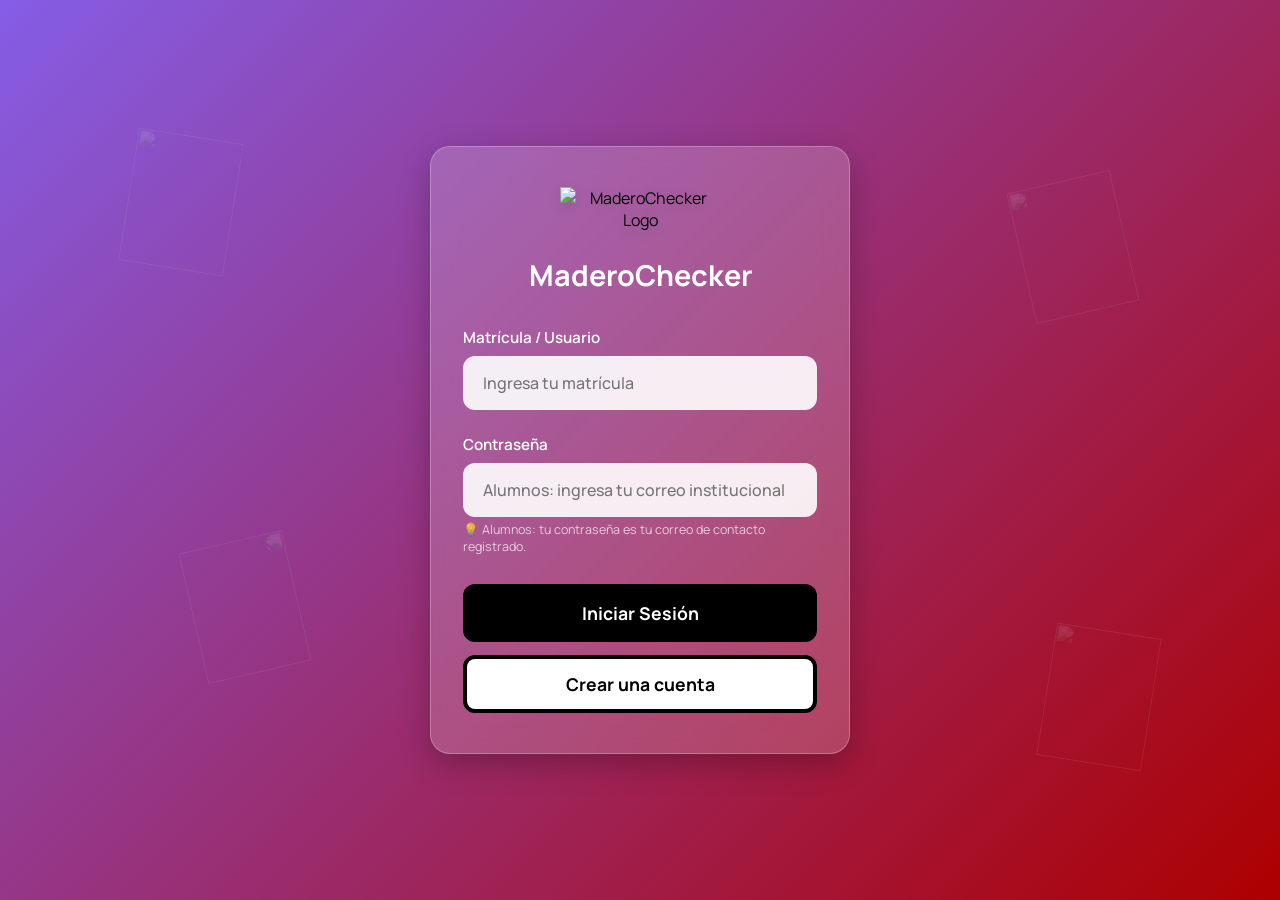
==== admin.html @ 85dc0514 "Add files via upload" ====
<!DOCTYPE html>
<html lang="es">
<head>
  <meta charset="UTF-8">
  <meta name="viewport" content="width=device-width, initial-scale=1.0">
  <title>MaderoChecker – Panel Administrativo</title>
  <link rel="preconnect" href="https://fonts.googleapis.com">
  <link rel="preconnect" href="https://fonts.gstatic.com" crossorigin>
  <link href="https://fonts.googleapis.com/css2?family=Inter:wght@400;500;600;700;800;900&display=swap" rel="stylesheet">
  <style>
    *, *::before, *::after { box-sizing: border-box; margin: 0; padding: 0; }
    :root {
      --purple: #7c3aed;
      --purple-light: #ede9fe;
      --purple-mid: #8b5cf6;
      --red: #dc2626;
      --red-light: #fee2e2;
      --green: #16a34a;
      --green-light: #dcfce7;
      --orange: #d97706;
      --orange-light: #fef3c7;
      --sidebar-bg: #0f0e1a;
      --sidebar-w: 260px;
      --main-bg: #f1f5f9;
      --card-bg: #fff;
      --border: #e5e7eb;
      --text: #111827;
      --muted: #6b7280;
    }
    body { font-family: 'Inter', sans-serif; background: var(--main-bg); color: var(--text); }

    /* ══════════ TOASTS ══════════ */
    #toasts { position: fixed; top: 20px; right: 20px; z-index: 9999; display: flex; flex-direction: column; gap: 8px; pointer-events: none; }
    .toast {
      background: #fff; color: var(--text); padding: 14px 18px 14px 14px;
      border-radius: 12px; box-shadow: 0 10px 30px rgba(0,0,0,0.15);
      font-weight: 600; font-size: 0.88rem; display: flex; align-items: center; gap: 10px;
      min-width: 260px; max-width: 360px; pointer-events: all;
      opacity: 0; transform: translateX(40px);
      animation: tin 0.3s cubic-bezier(.34,1.56,.64,1) forwards;
      border-left: 4px solid var(--purple);
    }
    .toast.err { border-left-color: var(--red); }
    .toast.ok  { border-left-color: var(--green); }
    .toast.out { animation: tout 0.3s ease forwards; }
    @keyframes tin  { to { opacity:1; transform:translateX(0); } }
    @keyframes tout { to { opacity:0; transform:translateX(40px); } }

    /* ══════════ LAYOUT ══════════ */
    .shell { display: flex; min-height: 100vh; }

    /* ══════════ SIDEBAR ══════════ */
    .sidebar {
      width: var(--sidebar-w);
      min-height: 100vh;
      background: var(--sidebar-bg);
      display: flex; flex-direction: column;
      position: fixed; top: 0; left: 0; bottom: 0; z-index: 50;
      border-right: 1px solid rgba(255,255,255,0.06);
      overflow-y: auto;
    }
    .sidebar-logo {
      display: flex; align-items: center; gap: 10px;
      padding: 1.4rem 1.4rem 1.2rem;
      border-bottom: 1px solid rgba(255,255,255,0.07);
    }
    .sidebar-logo img { height: 30px; filter: brightness(0) invert(1); }
    .sidebar-logo span { color: #fff; font-weight: 800; font-size: 1rem; letter-spacing: -0.3px; }

    .sidebar-section {
      padding: 1.2rem 1rem 0.5rem;
    }
    .sidebar-section-label {
      font-size: 0.65rem; font-weight: 800;
      letter-spacing: 1.5px; text-transform: uppercase;
      color: rgba(255,255,255,0.28);
      padding: 0 0.4rem; margin-bottom: 0.5rem;
      display: block;
    }

    /* Premium nav cards */
    .nav-card {
      display: flex; align-items: center; gap: 12px;
      padding: 0.85rem 1rem;
      border-radius: 12px;
      cursor: pointer; color: rgba(255,255,255,0.55);
      font-weight: 600; font-size: 0.88rem;
      border: none; background: none; width: 100%; text-align: left;
      transition: all 0.2s; position: relative; margin-bottom: 4px;
    }
    .nav-card-icon {
      width: 36px; height: 36px; border-radius: 10px;
      display: flex; align-items: center; justify-content: center;
      flex-shrink: 0; font-size: 1.1rem;
      transition: all 0.2s;
    }
    .nav-card-icon.purple { background: rgba(124,58,237,0.2); color: #a78bfa; }
    .nav-card-icon.green  { background: rgba(22,163,74,0.2);  color: #4ade80; }
    .nav-card-icon.orange { background: rgba(217,119,6,0.2);  color: #fbbf24; }
    .nav-card-icon.blue   { background: rgba(37,99,235,0.2);  color: #60a5fa; }
    .nav-card-icon.red    { background: rgba(220,38,38,0.2);  color: #f87171; }

    .nav-card-text { display: flex; flex-direction: column; gap: 1px; flex: 1; }
    .nav-card-title { font-size: 0.88rem; font-weight: 700; }
    .nav-card-sub   { font-size: 0.72rem; color: rgba(255,255,255,0.35); }

    .nav-badge {
      background: rgba(255,255,255,0.15); color: rgba(255,255,255,0.8);
      font-size: 0.7rem; font-weight: 800;
      padding: 2px 7px; border-radius: 20px; min-width: 22px; text-align: center;
    }
    .nav-badge.orange { background: rgba(217,119,6,0.5); color: #fbbf24; }
    .nav-badge.green  { background: rgba(22,163,74,0.4); color: #4ade80; }
    .nav-badge.purple { background: rgba(124,58,237,0.4); color: #a78bfa; }

    .nav-card:hover { background: rgba(255,255,255,0.07); color: #fff; }
    .nav-card:hover .nav-card-icon { filter: brightness(1.2); }
    .nav-card.active { background: rgba(124,58,237,0.18); color: #fff; }
    .nav-card.active::before {
      content: ''; position: absolute; left: 0; top: 25%; bottom: 25%;
      width: 3px; background: var(--purple-mid);
      border-radius: 0 3px 3px 0;
    }
    .nav-card.active .nav-card-icon.purple { background: rgba(124,58,237,0.4); }
    .nav-card.active .nav-card-icon.green  { background: rgba(22,163,74,0.35); }
    .nav-card.active .nav-card-icon.orange { background: rgba(217,119,6,0.35); }

    .sidebar-footer {
      margin-top: auto; padding: 1rem; border-top: 1px solid rgba(255,255,255,0.07);
    }
    .sidebar-admin-info {
      display: flex; align-items: center; gap: 10px; padding: 0.7rem 0.8rem;
      background: rgba(255,255,255,0.05); border-radius: 10px; margin-bottom: 0.7rem;
    }
    .sidebar-admin-avatar {
      width: 34px; height: 34px; border-radius: 50%;
      background: linear-gradient(135deg, var(--purple-mid), var(--red));
      display: flex; align-items: center; justify-content: center;
      font-weight: 800; font-size: 0.9rem; color: #fff; flex-shrink: 0;
    }
    .sidebar-admin-name { font-size: 0.82rem; font-weight: 700; color: #fff; }
    .sidebar-admin-role { font-size: 0.7rem; color: rgba(255,255,255,0.4); }
    .btn-logout-sidebar {
      width: 100%; padding: 9px; background: rgba(220,38,38,0.2);
      border: 1px solid rgba(220,38,38,0.35); color: rgba(255,255,255,0.8);
      border-radius: 8px; cursor: pointer; font-weight: 700; font-size: 0.85rem;
      transition: all 0.2s; font-family: inherit;
    }
    .btn-logout-sidebar:hover { background: rgba(220,38,38,0.45); color: #fff; }

    /* ══════════ MAIN ══════════ */
    .main { margin-left: var(--sidebar-w); flex: 1; display: flex; flex-direction: column; min-height: 100vh; }

    .topbar {
      background: #fff; padding: 1rem 2rem;
      display: flex; align-items: center; justify-content: space-between;
      border-bottom: 1px solid var(--border);
      box-shadow: 0 1px 3px rgba(0,0,0,0.05);
      position: sticky; top: 0; z-index: 10;
    }
    .topbar-title { font-size: 1.2rem; font-weight: 800; color: var(--text); }
    .topbar-sub   { font-size: 0.82rem; color: var(--muted); margin-top: 2px; }
    .topbar-right { display: flex; align-items: center; gap: 8px; }
    .topbar-chip {
      background: var(--purple-light); color: var(--purple);
      font-size: 0.78rem; font-weight: 700; padding: 5px 12px; border-radius: 20px;
    }

    .page-content { padding: 1.5rem 2rem; flex: 1; }

    /* ══════════ STATS ROW ══════════ */
    .stats-row {
      display: grid; grid-template-columns: repeat(3, 1fr);
      gap: 1rem; margin-bottom: 1.5rem;
    }
    .stat-card {
      background: #fff; border-radius: 16px;
      padding: 1.3rem 1.5rem;
      display: flex; align-items: center; gap: 1rem;
      box-shadow: 0 1px 4px rgba(0,0,0,0.06);
      border: 1px solid var(--border);
      transition: box-shadow 0.2s;
    }
    .stat-card:hover { box-shadow: 0 4px 16px rgba(0,0,0,0.10); }
    .stat-icon {
      width: 50px; height: 50px; border-radius: 14px;
      display: flex; align-items: center; justify-content: center;
      font-size: 1.4rem; flex-shrink: 0;
    }
    .stat-icon.purple { background: rgba(124,58,237,0.1); }
    .stat-icon.green  { background: rgba(22,163,74,0.1); }
    .stat-icon.orange { background: rgba(217,119,6,0.1); }
    .stat-num { font-size: 2rem; font-weight: 900; color: var(--text); line-height: 1; }
    .stat-lbl { font-size: 0.75rem; color: var(--muted); font-weight: 600; margin-top: 3px; text-transform: uppercase; letter-spacing: 0.5px; }

    /* ══════════ PANELS ══════════ */
    .panel { display: none; }
    .panel.active { display: block; }

    /* ══════════ CARD ══════════ */
    .card { background: #fff; border-radius: 16px; box-shadow: 0 1px 4px rgba(0,0,0,0.06); border: 1px solid var(--border); overflow: hidden; }
    .card-header {
      padding: 1.1rem 1.5rem; border-bottom: 1px solid #f3f4f6;
      display: flex; align-items: center; justify-content: space-between;
    }
    .card-header h2 { font-size: 1rem; font-weight: 800; color: var(--text); display: flex; align-items: center; gap: 8px; }
    .card-actions { display: flex; gap: 8px; align-items: center; }

    /* ══════════ FILTER BAR ══════════ */
    .filter-bar {
      padding: 0.75rem 1.5rem; background: #fafafa;
      border-bottom: 1px solid #f3f4f6;
      display: flex; gap: 6px; flex-wrap: wrap; align-items: center;
    }
    .filter-btn {
      padding: 5px 13px; border-radius: 20px; border: 1px solid var(--border);
      background: #fff; font-size: 0.8rem; font-weight: 700;
      cursor: pointer; color: var(--muted); transition: all 0.15s; font-family: inherit;
    }
    .filter-btn:hover { border-color: var(--purple-mid); color: var(--purple); }
    .filter-btn.active { background: var(--purple); color: #fff; border-color: var(--purple); }
    .filter-divider { color: #ccc; font-size: 0.75rem; margin: 0 2px; }
    .search-box {
      padding: 6px 12px; border-radius: 8px; border: 1px solid var(--border);
      font-size: 0.85rem; outline: none; min-width: 180px; font-family: inherit;
      transition: border-color 0.2s;
    }
    .search-box:focus { border-color: var(--purple-mid); box-shadow: 0 0 0 3px rgba(124,58,237,0.1); }

    /* ══════════ TABLE ══════════ */
    .table-wrap { overflow-x: auto; }
    table.tbl { width: 100%; border-collapse: collapse; font-size: 0.875rem; }
    table.tbl th {
      padding: 10px 16px; background: #f9fafb; color: var(--muted);
      font-weight: 700; font-size: 0.72rem; text-transform: uppercase;
      letter-spacing: 0.5px; border-bottom: 1px solid var(--border); text-align: left;
    }
    table.tbl td { padding: 12px 16px; border-bottom: 1px solid #f3f4f6; color: var(--text); vertical-align: middle; }
    table.tbl tr:last-child td { border-bottom: none; }
    table.tbl tbody tr:hover { background: #fafbff; }
    .tbl-empty td { text-align: center; padding: 3rem; color: #9ca3af; font-weight: 600; font-size: 0.9rem; }

    /* ══════════ CHIPS ══════════ */
    .chip { display: inline-flex; align-items: center; padding: 3px 10px; border-radius: 20px; font-size: 0.75rem; font-weight: 700; gap: 4px; }
    .chip-purple { background: var(--purple-light); color: var(--purple); }
    .chip-green  { background: var(--green-light);  color: var(--green); }
    .chip-orange { background: var(--orange-light);  color: var(--orange); }
    .chip-red    { background: var(--red-light);    color: var(--red); }
    .chip-gray   { background: #f3f4f6; color: #374151; }
    .chip-blue   { background: #dbeafe; color: #1d4ed8; }

    /* ══════════ BUTTONS ══════════ */
    .btn {
      padding: 6px 13px; border-radius: 8px; font-weight: 700;
      font-size: 0.8rem; border: none; cursor: pointer;
      transition: all 0.18s; display: inline-flex; align-items: center;
      gap: 5px; font-family: inherit; white-space: nowrap;
    }
    .btn-green  { background: var(--green-light); color: var(--green); }
    .btn-green:hover  { background: #16a34a; color: #fff; }
    .btn-purple { background: var(--purple-light); color: var(--purple); }
    .btn-purple:hover { background: var(--purple); color: #fff; }
    .btn-red    { background: var(--red-light); color: var(--red); }
    .btn-red:hover    { background: var(--red); color: #fff; }
    .btn-primary { background: linear-gradient(135deg, var(--purple), #5b21b6); color: #fff; box-shadow: 0 2px 8px rgba(124,58,237,0.3); }
    .btn-primary:hover { opacity: 0.88; transform: translateY(-1px); box-shadow: 0 4px 14px rgba(124,58,237,0.4); }
    .btn-lg { padding: 10px 20px; font-size: 0.9rem; border-radius: 10px; }

    /* ══════════ FORM ══════════ */
    .form-grid { display: grid; grid-template-columns: 1fr 1fr; gap: 1rem; }
    @media(max-width:640px){ .form-grid { grid-template-columns: 1fr; } }
    .fgroup { display: flex; flex-direction: column; gap: 5px; }
    .fgroup label { font-size: 0.82rem; font-weight: 700; color: #374151; }
    .finput, .fselect {
      padding: 9px 12px; border-radius: 8px; border: 1px solid var(--border);
      font-size: 0.9rem; outline: none; background: #fff; color: var(--text);
      transition: all 0.2s; font-family: inherit;
    }
    .finput:focus, .fselect:focus { border-color: var(--purple-mid); box-shadow: 0 0 0 3px rgba(124,58,237,0.1); }

    /* ══════════ DROPZONE ══════════ */
    .dropzone {
      border: 2px dashed #c4b5fd; border-radius: 14px; padding: 2.5rem;
      text-align: center; background: #faf8ff; cursor: pointer; transition: all 0.2s;
    }
    .dropzone:hover, .dropzone.dragover { border-color: var(--purple); background: #f3eeff; }
    .dropzone-icon { font-size: 2.5rem; margin-bottom: 0.6rem; }
    .dropzone p { font-weight: 600; color: #555; margin-bottom: 0.3rem; }
    .dropzone small { color: #999; font-size: 0.82rem; }

    /* ══════════ MODAL ══════════ */
    .modal-bg {
      position: fixed; inset: 0; background: rgba(0,0,0,0.5);
      backdrop-filter: blur(5px); z-index: 200;
      display: none; align-items: center; justify-content: center; padding: 1rem;
    }
    .modal-bg.open { display: flex; }
    .modal {
      background: #fff; border-radius: 20px; width: 100%;
      max-width: 560px; max-height: 90vh; overflow-y: auto;
      box-shadow: 0 25px 60px rgba(0,0,0,0.2);
      animation: modalIn 0.25s cubic-bezier(.34,1.2,.64,1);
    }
    @keyframes modalIn { from { opacity:0; transform: scale(0.95) translateY(10px); } }
    .modal-head {
      padding: 1.3rem 1.6rem; border-bottom: 1px solid var(--border);
      display: flex; justify-content: space-between; align-items: center;
      background: linear-gradient(135deg, #faf8ff, #fff);
    }
    .modal-head h3 { font-size: 1.05rem; font-weight: 800; color: var(--text); }
    .modal-close { background: #f3f4f6; border: none; width: 30px; height: 30px; border-radius: 50%; font-size: 1.1rem; cursor: pointer; color: var(--muted); display: flex; align-items: center; justify-content: center; transition: all 0.15s; }
    .modal-close:hover { background: var(--red-light); color: var(--red); }
    .modal-body { padding: 1.4rem 1.6rem; display: flex; flex-direction: column; gap: 1rem; }
    .modal-foot { padding: 1rem 1.6rem; border-top: 1px solid var(--border); display: flex; justify-content: flex-end; gap: 8px; background: #fafafa; border-radius: 0 0 20px 20px; }

    /* ══════════ SUBJECT SELECTOR ══════════ */
    .grade-tabs { display: flex; gap: 6px; margin-bottom: 10px; }
    .grade-tab {
      flex: 1; padding: 8px 10px; border-radius: 8px; border: 1.5px solid var(--border);
      background: #fff; font-size: 0.8rem; font-weight: 700; cursor: pointer;
      color: var(--muted); transition: all 0.15s; text-align: center; font-family: inherit;
    }
    .grade-tab:hover { border-color: var(--purple-mid); color: var(--purple); }
    .grade-tab.active { background: var(--purple); color: #fff; border-color: var(--purple); }

    .subject-grid { display: grid; grid-template-columns: 1fr 1fr; gap: 6px; max-height: 280px; overflow-y: auto; padding: 2px; }
    .subject-check {
      display: flex; align-items: center; gap: 8px;
      padding: 8px 10px; border-radius: 9px; border: 1.5px solid var(--border);
      cursor: pointer; font-size: 0.82rem; font-weight: 600; color: #444;
      transition: all 0.15s; user-select: none;
    }
    .subject-check:hover { border-color: var(--purple-mid); color: var(--purple); background: #faf8ff; }
    .subject-check input { accent-color: var(--purple); width: 15px; height: 15px; cursor: pointer; }
    .subject-check.checked { background: var(--purple-light); border-color: var(--purple-mid); color: var(--purple); }

    .assigned-tags { display: flex; flex-wrap: wrap; gap: 6px; max-height: 100px; overflow-y: auto; }
    .tag {
      display: inline-flex; align-items: center; gap: 5px;
      background: var(--purple-light); color: var(--purple);
      padding: 4px 10px; border-radius: 20px; font-size: 0.75rem; font-weight: 700;
    }
    .tag button { background: none; border: none; cursor: pointer; color: var(--red); font-weight: 900; line-height: 1; padding: 0; font-size: 0.85rem; }

    /* ══════════ SPINNER ══════════ */
    .spinner-sm { width: 14px; height: 14px; border: 2px solid rgba(255,255,255,0.3); border-top-color: #fff; border-radius: 50%; animation: spin 0.8s linear infinite; display: inline-block; }
    @keyframes spin { to { transform: rotate(360deg); } }

    /* ══════════ CSV PREVIEW ══════════ */
    .preview-table { font-size: 0.82rem; }

    /* ══════════ SECTION DIVIDER ══════════ */
    .section-divider { height: 1px; background: linear-gradient(90deg, var(--purple-light), transparent); margin: 1.5rem 0; }
  </style>
</head>
<body>
<div id="toasts"></div>

<div class="shell">
  <!-- ══════════ SIDEBAR ══════════ -->
  <aside class="sidebar">
    <div class="sidebar-logo">
      <img src="./home_files/ad0ab9a6c6a3c1caac40fecc3ba9fc1f.png" alt="logo">
      <span>MaderoChecker</span>
    </div>

    <div class="sidebar-section">
      <span class="sidebar-section-label">Gestión</span>

      <button class="nav-card active" data-panel="solicitudes">
        <div class="nav-card-icon orange">📋</div>
        <div class="nav-card-text">
          <span class="nav-card-title">Solicitudes</span>
          <span class="nav-card-sub">Aprobar o rechazar</span>
        </div>
        <span class="nav-badge orange" id="nb-sol">0</span>
      </button>

      <button class="nav-card" data-panel="alumnos">
        <div class="nav-card-icon green">🎓</div>
        <div class="nav-card-text">
          <span class="nav-card-title">Alumnos</span>
          <span class="nav-card-sub">Por grado y grupo</span>
        </div>
        <span class="nav-badge green" id="nb-alm">0</span>
      </button>

      <button class="nav-card" data-panel="docentes">
        <div class="nav-card-icon purple">👨‍🏫</div>
        <div class="nav-card-text">
          <span class="nav-card-title">Docentes</span>
          <span class="nav-card-sub">& Tutores</span>
        </div>
        <span class="nav-badge purple" id="nb-doc">0</span>
      </button>
    </div>

    <div class="sidebar-section" style="margin-top: 0.5rem;">
      <span class="sidebar-section-label">Registrar</span>

      <button class="nav-card" data-panel="manual">
        <div class="nav-card-icon blue">✏️</div>
        <div class="nav-card-text">
          <span class="nav-card-title">Registro Manual</span>
          <span class="nav-card-sub">Añadir uno a uno</span>
        </div>
      </button>

      <button class="nav-card" data-panel="csv">
        <div class="nav-card-icon red">📁</div>
        <div class="nav-card-text">
          <span class="nav-card-title">Subir Salón</span>
          <span class="nav-card-sub">Importar CSV</span>
        </div>
      </button>
    </div>

    <div class="sidebar-footer">
      <div class="sidebar-admin-info">
        <div class="sidebar-admin-avatar" id="admin-avatar">A</div>
        <div>
          <div class="sidebar-admin-name" id="admin-name">Admin</div>
          <div class="sidebar-admin-role">Administrador</div>
        </div>
      </div>
      <button class="btn-logout-sidebar" id="btn-logout">🚪 Cerrar Sesión</button>
    </div>
  </aside>

  <!-- ══════════ MAIN ══════════ -->
  <div class="main">
    <div class="topbar">
      <div>
        <div class="topbar-title" id="topbar-title">Solicitudes de Registro</div>
        <div class="topbar-sub" id="topbar-sub">Revisa y aprueba nuevos usuarios</div>
      </div>
      <div class="topbar-right">
        <span class="topbar-chip" id="topbar-chip">📋 Solicitudes</span>
      </div>
    </div>

    <div class="page-content">
      <!-- Stats -->
      <div class="stats-row">
        <div class="stat-card">
          <div class="stat-icon orange">📋</div>
          <div>
            <div class="stat-num" id="s-sol">0</div>
            <div class="stat-lbl">Solicitudes</div>
          </div>
        </div>
        <div class="stat-card">
          <div class="stat-icon green">🎓</div>
          <div>
            <div class="stat-num" id="s-alm">0</div>
            <div class="stat-lbl">Alumnos</div>
          </div>
        </div>
        <div class="stat-card">
          <div class="stat-icon purple">👨‍🏫</div>
          <div>
            <div class="stat-num" id="s-doc">0</div>
            <div class="stat-lbl">Docentes</div>
          </div>
        </div>
      </div>

      <!-- ═══ PANEL: SOLICITUDES ═══ -->
      <div class="panel active" id="panel-solicitudes">
        <div class="card">
          <div class="card-header">
            <h2>📋 Solicitudes Pendientes</h2>
          </div>
          <div class="table-wrap">
            <table class="tbl" id="tbl-sol">
              <thead><tr>
                <th>Matrícula</th><th>Nombre Completo</th><th>Correo</th><th>Fecha</th><th>Acciones</th>
              </tr></thead>
              <tbody><tr class="tbl-empty"><td colspan="5">Cargando…</td></tr></tbody>
            </table>
          </div>
        </div>
      </div>

      <!-- ═══ PANEL: ALUMNOS ═══ -->
      <div class="panel" id="panel-alumnos">
        <div class="card">
          <div class="card-header">
            <h2>🎓 Alumnos</h2>
            <div class="card-actions">
              <button class="btn btn-red" id="btn-bulk-del-alm" style="display:none;">🗑 Dar de baja seleccionados</button>
            </div>
          </div>
          <div class="filter-bar" id="alm-filters">
            <button class="filter-btn active" data-grade="" data-group="">Todos</button>
            <span class="filter-divider">•</span>
            <button class="filter-btn" data-grade="1" data-group="">1ro</button>
            <button class="filter-btn" data-grade="1" data-group="A">1A</button>
            <button class="filter-btn" data-grade="1" data-group="B">1B</button>
            <button class="filter-btn" data-grade="1" data-group="C">1C</button>
            <span class="filter-divider">•</span>
            <button class="filter-btn" data-grade="2" data-group="">2do</button>
            <button class="filter-btn" data-grade="2" data-group="A">2A</button>
            <button class="filter-btn" data-grade="2" data-group="B">2B</button>
            <button class="filter-btn" data-grade="2" data-group="C">2C</button>
            <span class="filter-divider">•</span>
            <button class="filter-btn" data-grade="3" data-group="">3ro</button>
            <button class="filter-btn" data-grade="3" data-group="A">3A</button>
            <button class="filter-btn" data-grade="3" data-group="B">3B</button>
            <button class="filter-btn" data-grade="3" data-group="C">3C</button>
            <input type="text" class="search-box" id="search-alm" placeholder="🔍 Buscar alumno…" style="margin-left:auto;">
          </div>
          <div class="table-wrap">
            <table class="tbl" id="tbl-alm">
              <thead><tr>
                <th style="width:36px;"><input type="checkbox" id="chk-all-alm"></th>
                <th>Matrícula</th><th>Nombre Completo</th><th>Correo</th><th>Grado</th><th>Grupo</th><th>Acciones</th>
              </tr></thead>
              <tbody><tr class="tbl-empty"><td colspan="7">Cargando…</td></tr></tbody>
            </table>
          </div>
        </div>
      </div>

      <!-- ═══ PANEL: DOCENTES ═══ -->
      <div class="panel" id="panel-docentes">
        <div class="card">
          <div class="card-header">
            <h2>👨‍🏫 Docentes & Tutores</h2>
            <div class="card-actions">
              <button class="filter-btn active" data-rol-filter="">Todos</button>
              <button class="filter-btn" data-rol-filter="Docente">Docentes</button>
              <button class="filter-btn" data-rol-filter="Docente (tutor)">Tutores</button>
            </div>
          </div>
          <div class="table-wrap">
            <table class="tbl" id="tbl-doc">
              <thead><tr>
                <th>Matrícula / ID</th><th>Nombre</th><th>Correo</th><th>Rol</th><th>Materias asignadas</th><th>Acciones</th>
              </tr></thead>
              <tbody><tr class="tbl-empty"><td colspan="6">Cargando…</td></tr></tbody>
            </table>
          </div>
        </div>
      </div>

      <!-- ═══ PANEL: REGISTRO MANUAL ═══ -->
      <div class="panel" id="panel-manual">
        <div class="card">
          <div class="card-header">
            <h2>✏️ Registrar Usuario Manualmente</h2>
          </div>
          <div style="padding:1.6rem;">
            <form id="frm-manual">
              <div class="form-grid">
                <div class="fgroup">
                  <label>Nombre Completo *</label>
                  <input class="finput" id="m-nombre" placeholder="Ej. Juan Pérez López" required>
                </div>
                <div class="fgroup">
                  <label>Matrícula *</label>
                  <input class="finput" id="m-matricula" placeholder="Ej. 2024001" required>
                </div>
                <div class="fgroup">
                  <label>Correo *</label>
                  <input class="finput" type="email" id="m-correo" placeholder="correo@ejemplo.com" required>
                </div>
                <div class="fgroup">
                  <label>Rol *</label>
                  <select class="fselect" id="m-rol">
                    <option value="Alumno">Alumno</option>
                    <option value="Docente">Docente</option>
                    <option value="Docente (tutor)">Docente (tutor)</option>
                  </select>
                </div>
                <div class="fgroup" id="m-grado-wrap">
                  <label>Grado</label>
                  <select class="fselect" id="m-grado">
                    <option value="1">1ro de Secundaria</option>
                    <option value="2">2do de Secundaria</option>
                    <option value="3">3ro de Secundaria</option>
                  </select>
                </div>
                <div class="fgroup" id="m-grupo-wrap">
                  <label>Grupo</label>
                  <select class="fselect" id="m-grupo">
                    <option>A</option><option>B</option><option>C</option><option>D</option>
                  </select>
                </div>
              </div>
              <button type="submit" class="btn btn-primary btn-lg" style="margin-top:1.2rem;">
                ✚ Registrar Usuario
              </button>
            </form>
          </div>
        </div>
      </div>

      <!-- ═══ PANEL: CSV ═══ -->
      <div class="panel" id="panel-csv">
        <div class="card">
          <div class="card-header">
            <h2>📁 Subir Salón (Importación CSV)</h2>
          </div>
          <div style="padding:1.6rem;">
            <p style="font-size:0.88rem; color:#666; margin-bottom:1rem; line-height:1.6; background:#faf8ff; padding:12px 16px; border-radius:10px; border-left:3px solid var(--purple-mid);">
              El archivo CSV debe contener las columnas (cualquier orden, mayúsculas/minúsculas):<br>
              <code style="background:#ede9fe; padding:3px 8px; border-radius:5px; font-size:0.85rem;">Nombre completo, Correo, Matricula, Grado, Grupo</code><br>
              <small style="color:#999; margin-top:4px; display:block;">El Grado puede ser: 1, 2, 3, "1ro", "2do", "3ro", "primero", etc.</small>
            </p>
            <div class="dropzone" id="dropzone">
              <div class="dropzone-icon">📂</div>
              <p>Arrastra tu CSV aquí o <strong style="color:var(--purple);">haz clic para seleccionar</strong></p>
              <small>Solo archivos .csv</small>
            </div>
            <input type="file" id="csv-hidden" accept=".csv" style="display:none;">
            <div id="csv-preview" style="margin-top:1.2rem; display:none;">
              <div style="display:flex; justify-content:space-between; align-items:center; margin-bottom:0.6rem;">
                <span id="csv-info" style="font-size:0.85rem; font-weight:700; color:#555;"></span>
                <button class="btn btn-primary btn-lg" id="btn-import-confirm">⬆ Importar al Sistema</button>
              </div>
              <div class="table-wrap preview-table">
                <table class="tbl" id="tbl-preview"><thead></thead><tbody></tbody></table>
              </div>
            </div>
            <p id="csv-status" style="margin-top:0.8rem; font-weight:700; font-size:0.9rem;"></p>
          </div>
        </div>
      </div>

    </div><!-- /page-content -->
  </div><!-- /main -->
</div><!-- /shell -->

<!-- ═══ MODAL: APROBAR SOLICITUD ═══ -->
<div class="modal-bg" id="modal-aprobar">
  <div class="modal">
    <div class="modal-head">
      <h3>✅ Dar de Alta — Aprobar Solicitud</h3>
      <button class="modal-close" onclick="closeModal('modal-aprobar')">×</button>
    </div>
    <div class="modal-body">
      <input type="hidden" id="ma-id">
      <p style="font-size:0.9rem; color:#555; background:#f9fafb; padding:10px 14px; border-radius:8px;">
        Aprobando a: <strong id="ma-nombre"></strong>
      </p>
      <div class="fgroup">
        <label>Rol del usuario</label>
        <select class="fselect" id="ma-rol">
          <option value="Alumno">Alumno</option>
          <option value="Docente">Docente</option>
          <option value="Docente (tutor)">Docente (tutor)</option>
        </select>
      </div>
      <div id="ma-alum-fields" style="display:flex; gap:1rem;">
        <div class="fgroup" style="flex:1;">
          <label>Grado</label>
          <select class="fselect" id="ma-grado">
            <option value="1">1ro</option><option value="2">2do</option><option value="3">3ro</option>
          </select>
        </div>
        <div class="fgroup" style="flex:1;">
          <label>Grupo</label>
          <select class="fselect" id="ma-grupo">
            <option>A</option><option>B</option><option>C</option><option>D</option>
          </select>
        </div>
      </div>
    </div>
    <div class="modal-foot">
      <button class="btn btn-red" onclick="closeModal('modal-aprobar')">Cancelar</button>
      <button class="btn btn-primary btn-lg" id="btn-ma-save">✓ Dar de Alta</button>
    </div>
  </div>
</div>

<!-- ═══ MODAL: ASIGNAR MATERIAS ═══ -->
<div class="modal-bg" id="modal-materias">
  <div class="modal">
    <div class="modal-head">
      <h3>📚 Asignar Materias — <span id="mm-nombre"></span></h3>
      <button class="modal-close" onclick="closeModal('modal-materias')">×</button>
    </div>
    <div class="modal-body">
      <input type="hidden" id="mm-id">
      <div class="fgroup">
        <label>Filtrar por grado</label>
        <div class="grade-tabs">
          <button class="grade-tab active" data-grade="">Todos</button>
          <button class="grade-tab" data-grade="1">1ro Sec.</button>
          <button class="grade-tab" data-grade="2">2do Sec.</button>
          <button class="grade-tab" data-grade="3">3ro Sec.</button>
        </div>
      </div>
      <div class="fgroup">
        <label>Seleccionar Materias</label>
        <div class="subject-grid" id="subject-grid"></div>
      </div>
      <div class="fgroup">
        <label>Materias asignadas actualmente (<span id="mm-count">0</span>)</label>
        <div class="assigned-tags" id="assigned-tags">
          <span style="font-size:0.82rem; color:#aaa;">Ninguna aún</span>
        </div>
      </div>
    </div>
    <div class="modal-foot">
      <button class="btn btn-red" onclick="closeModal('modal-materias')">Cerrar</button>
      <button class="btn btn-primary btn-lg" id="btn-mm-save">💾 Guardar Materias</button>
    </div>
  </div>
</div>

<script src="https://www.gstatic.com/firebasejs/10.8.0/firebase-app-compat.js"></script>
<script src="https://www.gstatic.com/firebasejs/10.8.0/firebase-firestore-compat.js"></script>
<script src="firebase-init.js"></script>
<script>
// ════════════════════════════════════════
// SESSION CHECK
// ════════════════════════════════════════
if (sessionStorage.getItem("userRole") !== "admin") window.location.href = "index.html";
const adminUser = sessionStorage.getItem("username") || "Admin";
document.getElementById("admin-name").textContent = adminUser;
document.getElementById("admin-avatar").textContent = adminUser.charAt(0).toUpperCase();
document.getElementById("btn-logout").onclick = () => { sessionStorage.clear(); location.href = "index.html"; };

// ════════════════════════════════════════
// SUBJECTS DATA — CATÁLOGO OFICIAL
// ════════════════════════════════════════
const SUBJECTS = {
  "1": [
    "Matemáticas I","Español I","Educación Física I","Formación Cívica y Ética I",
    "Historia I","Geografía","Smart Mind I","Informática I","Inglés I","Artes I","Biología"
  ],
  "2": [
    "Matemáticas II","Español II","Educación Física II","Formación Cívica y Ética II",
    "Historia II","Smart Mind II","Informática II","Inglés II","Artes II","Física"
  ],
  "3": [
    "Matemáticas III","Español III","Educación Física III","Formación Cívica y Ética III",
    "Historia III","Smart Mind III","Informática III","Inglés III","Artes III","Química"
  ]
};
const GRADE_LABELS = {
  "1": "1ro de Secundaria",
  "2": "2do de Secundaria",
  "3": "3ro de Secundaria"
};

// ════════════════════════════════════════
// HELPER: normalize grade value from CSV
// e.g. "1ro", "primero", "1°", "1", " 1 " → "1"
// ════════════════════════════════════════
function normalizeGrade(raw) {
  if (!raw) return "";
  const s = String(raw).trim().toLowerCase()
    .normalize("NFD").replace(/[\u0300-\u036f]/g, "")
    .replace(/[°.]/g, "");
  if (/^1|primer|uno/.test(s)) return "1";
  if (/^2|segund|dos/.test(s)) return "2";
  if (/^3|tercer|tres/.test(s)) return "3";
  return s.replace(/\D/g,"").charAt(0) || "";
}

// ════════════════════════════════════════
// HELPER: normalize group value
// "a", " A ", "grupo a" → "A"
// ════════════════════════════════════════
function normalizeGroup(raw) {
  if (!raw) return "";
  const m = String(raw).trim().toUpperCase().match(/[A-Z]/);
  return m ? m[0] : "";
}

// ════════════════════════════════════════
// TOAST
// ════════════════════════════════════════
function toast(msg, type = "ok") {
  const div = document.createElement("div");
  div.className = `toast ${type}`;
  div.innerHTML = `<span style="flex:1;">${msg}</span><button onclick="this.parentElement.remove()" style="background:none;border:none;cursor:pointer;font-size:1rem;color:#9ca3af;">×</button>`;
  document.getElementById("toasts").appendChild(div);
  setTimeout(() => { div.classList.add("out"); div.addEventListener("animationend", () => div.remove()); }, 4500);
}

// ════════════════════════════════════════
// MODAL
// ════════════════════════════════════════
function openModal(id)  { document.getElementById(id).classList.add("open"); }
function closeModal(id) { document.getElementById(id).classList.remove("open"); }

// ════════════════════════════════════════
// SIDEBAR NAVIGATION
// ════════════════════════════════════════
const panelMeta = {
  solicitudes: { title: "Solicitudes de Registro",   sub: "Revisa y aprueba nuevos usuarios",       chip: "📋 Solicitudes" },
  alumnos:     { title: "Gestión de Alumnos",         sub: "Filtra por grado y grupo",               chip: "🎓 Alumnos"     },
  docentes:    { title: "Docentes & Tutores",          sub: "Asigna materias y roles",               chip: "👨‍🏫 Docentes"   },
  manual:      { title: "Registrar Manualmente",      sub: "Añade un usuario directamente",          chip: "✏️ Manual"      },
  csv:         { title: "Subir Salón (CSV)",           sub: "Importación masiva de alumnos",          chip: "📁 CSV"         }
};

document.querySelectorAll(".nav-card[data-panel]").forEach(btn => {
  btn.addEventListener("click", () => {
    document.querySelectorAll(".nav-card[data-panel]").forEach(b => b.classList.remove("active"));
    document.querySelectorAll(".panel").forEach(p => p.classList.remove("active"));
    btn.classList.add("active");
    const id = btn.dataset.panel;
    document.getElementById("panel-" + id).classList.add("active");
    const m = panelMeta[id] || {};
    document.getElementById("topbar-title").textContent = m.title || "";
    document.getElementById("topbar-sub").textContent   = m.sub   || "";
    document.getElementById("topbar-chip").textContent  = m.chip  || "";
  });
});

// ════════════════════════════════════════
// DATA CACHE
// ════════════════════════════════════════
let cacheAlumnos     = [];
let cacheDocentes    = [];
let cacheSolicitudes = [];
let almGradeFilter   = "";
let almGroupFilter   = "";
let rolFilter        = "";

// ════════════════════════════════════════
// LOAD ALL DATA
// ════════════════════════════════════════
async function loadAll() {
  try {
    // Solicitudes
    const solSnap = await db.collection("Solicitudes").doc("Registro").collection("Pendientes").get();
    cacheSolicitudes = solSnap.docs.map(d => ({ id: d.id, ...d.data() }));

    // Alumnos — STRICT: Rol == "Alumno" only
    const almSnap = await db.collection("Usuarios").where("Rol", "==", "Alumno").get();
    cacheAlumnos = almSnap.docs.map(d => ({ id: d.id, ...d.data() }));

    // Docentes — Rol == "Docente" OR "Docente (tutor)"
    const [ds1, ds2] = await Promise.all([
      db.collection("Usuarios").where("Rol", "==", "Docente").get(),
      db.collection("Usuarios").where("Rol", "==", "Docente (tutor)").get()
    ]);
    cacheDocentes = [
      ...ds1.docs.map(d => ({ id: d.id, ...d.data() })),
      ...ds2.docs.map(d => ({ id: d.id, ...d.data() }))
    ];

    updateStats();
    renderSolicitudes();
    renderAlumnos();
    renderDocentes();
  } catch (e) {
    toast("Error cargando datos: " + e.message, "err");
    console.error(e);
  }
}

function updateStats() {
  document.getElementById("s-sol").textContent  = cacheSolicitudes.length;
  document.getElementById("s-alm").textContent  = cacheAlumnos.length;
  document.getElementById("s-doc").textContent  = cacheDocentes.length;
  document.getElementById("nb-sol").textContent = cacheSolicitudes.length;
  document.getElementById("nb-alm").textContent = cacheAlumnos.length;
  document.getElementById("nb-doc").textContent = cacheDocentes.length;
}

// ════════════════════════════════════════
// RENDER SOLICITUDES
// ════════════════════════════════════════
function renderSolicitudes() {
  const tbody = document.querySelector("#tbl-sol tbody");
  if (!cacheSolicitudes.length) {
    tbody.innerHTML = `<tr class="tbl-empty"><td colspan="5">No hay solicitudes pendientes 🎉</td></tr>`;
    return;
  }
  tbody.innerHTML = cacheSolicitudes.map(s => {
    const fecha = s.FechaRegistro ? new Date(s.FechaRegistro).toLocaleDateString("es-MX") : "—";
    return `<tr>
      <td><code style="font-weight:800;color:var(--purple);">${h(s.Matricula || s.Usuario || s.id)}</code></td>
      <td><strong>${h(s.Nombre || "—")}</strong></td>
      <td style="font-size:0.85rem;">${h(s.Correo || "—")}</td>
      <td><span class="chip chip-gray">${fecha}</span></td>
      <td style="display:flex;gap:6px;">
        <button class="btn btn-green" onclick="abrirAprobar('${s.id}','${h(s.Nombre)}')">✓ Aprobar</button>
        <button class="btn btn-red" onclick="rechazarSolicitud('${s.id}')">✕ Rechazar</button>
      </td>
    </tr>`;
  }).join("");
}

// ════════════════════════════════════════
// RENDER ALUMNOS
// ════════════════════════════════════════
function renderAlumnos() {
  const searchVal = (document.getElementById("search-alm")?.value || "").toLowerCase();
  const tbody = document.querySelector("#tbl-alm tbody");
  let list = cacheAlumnos;
  if (almGradeFilter) list = list.filter(a => String(a.Grado) === almGradeFilter);
  if (almGroupFilter) list = list.filter(a => String(a.Grupo || "").toUpperCase() === almGroupFilter.toUpperCase());
  if (searchVal)      list = list.filter(a =>
    (a.Nombre || "").toLowerCase().includes(searchVal) ||
    (a.id || "").toLowerCase().includes(searchVal) ||
    (a.Matricula || "").toLowerCase().includes(searchVal)
  );
  if (!list.length) {
    tbody.innerHTML = `<tr class="tbl-empty"><td colspan="7">No hay alumnos para este filtro</td></tr>`;
    return;
  }
  tbody.innerHTML = list.map(a => {
    const mat = a.Matricula || a.id;
    const grado = a.Grado ? `${a.Grado}°` : "—";
    const grupo = a.Grupo || "—";
    return `<tr>
      <td><input type="checkbox" class="chk-alm" data-id="${a.id}"></td>
      <td><code style="font-weight:800;color:var(--purple);">${h(mat)}</code></td>
      <td><strong>${h(a.Nombre || "—")}</strong></td>
      <td style="font-size:0.85rem;color:var(--muted);">${h(a.Correo || "—")}</td>
      <td><span class="chip chip-purple">${grado}</span></td>
      <td><span class="chip chip-gray">${grupo}</span></td>
      <td style="display:flex;gap:5px;">
        <button class="btn btn-red" onclick="darBaja('Usuarios','${a.id}')">✕ Dar de baja</button>
      </td>
    </tr>`;
  }).join("");

  document.getElementById("chk-all-alm").onchange = (e) => {
    document.querySelectorAll(".chk-alm").forEach(c => c.checked = e.target.checked);
    toggleBulkBar();
  };
  document.querySelectorAll(".chk-alm").forEach(c => c.onchange = toggleBulkBar);
}

function toggleBulkBar() {
  const checked = document.querySelectorAll(".chk-alm:checked").length;
  document.getElementById("btn-bulk-del-alm").style.display = checked ? "inline-flex" : "none";
}

document.getElementById("btn-bulk-del-alm").onclick = async () => {
  const ids = [...document.querySelectorAll(".chk-alm:checked")].map(c => c.dataset.id);
  if (!ids.length) return;
  if (!confirm(`¿Dar de baja a ${ids.length} alumno(s)? Esta acción es permanente.`)) return;
  try {
    const batch = db.batch();
    ids.forEach(id => batch.delete(db.collection("Usuarios").doc(id)));
    await batch.commit();
    toast(`${ids.length} alumno(s) dados de baja`, "ok");
    await loadAll();
  } catch(e) { toast("Error: " + e.message, "err"); }
};

document.querySelectorAll("#alm-filters .filter-btn").forEach(btn => {
  btn.addEventListener("click", () => {
    document.querySelectorAll("#alm-filters .filter-btn").forEach(b => b.classList.remove("active"));
    btn.classList.add("active");
    almGradeFilter = btn.dataset.grade ?? "";
    almGroupFilter = btn.dataset.group ?? "";
    renderAlumnos();
  });
});
document.getElementById("search-alm")?.addEventListener("input", renderAlumnos);

// ════════════════════════════════════════
// RENDER DOCENTES
// ════════════════════════════════════════
function renderDocentes() {
  const tbody = document.querySelector("#tbl-doc tbody");
  let list = cacheDocentes;
  if (rolFilter) list = list.filter(d => d.Rol === rolFilter);
  if (!list.length) {
    tbody.innerHTML = `<tr class="tbl-empty"><td colspan="6">No hay docentes registrados</td></tr>`;
    return;
  }
  tbody.innerHTML = list.map(d => {
    const mat = d.Matricula || d.id;
    const materias = d.Clases || [];
    const chipColor = d.Rol === "Docente (tutor)" ? "chip-orange" : "chip-purple";
    const chipText  = d.Rol === "Docente (tutor)" ? "Tutor" : "Docente";
    const materiasHtml = materias.length
      ? materias.slice(0,3).map(m => `<span class="chip chip-blue" style="font-size:0.72rem;">${h(m)}</span>`).join(" ")
        + (materias.length > 3 ? `<span class="chip chip-gray" style="font-size:0.72rem;">+${materias.length-3}</span>` : "")
      : `<span style="color:#bbb;font-size:0.82rem;">Sin asignar</span>`;
    return `<tr>
      <td><code style="font-weight:800;color:#5b21b6;">${h(mat)}</code></td>
      <td><strong>${h(d.Nombre || "—")}</strong></td>
      <td style="font-size:0.85rem;color:var(--muted);">${h(d.Correo || "—")}</td>
      <td><span class="chip ${chipColor}">${chipText}</span></td>
      <td style="max-width:220px;">${materiasHtml}</td>
      <td style="display:flex;gap:5px;">
        <button class="btn btn-purple" onclick="abrirMaterias('${d.id}','${h(d.Nombre)}')">📚 Materias</button>
        <button class="btn btn-red" onclick="darBaja('Usuarios','${d.id}')">✕ Baja</button>
      </td>
    </tr>`;
  }).join("");
}

document.querySelectorAll("[data-rol-filter]").forEach(btn => {
  btn.addEventListener("click", () => {
    document.querySelectorAll("[data-rol-filter]").forEach(b => b.classList.remove("active"));
    btn.classList.add("active");
    rolFilter = btn.dataset.rolFilter;
    renderDocentes();
  });
});

// ════════════════════════════════════════
// APROBAR SOLICITUD
// ════════════════════════════════════════
function abrirAprobar(id, nombre) {
  document.getElementById("ma-id").value = id;
  document.getElementById("ma-nombre").textContent = nombre;
  document.getElementById("ma-rol").value = "Alumno";
  document.getElementById("ma-alum-fields").style.display = "flex";
  openModal("modal-aprobar");
}

document.getElementById("ma-rol").addEventListener("change", e => {
  document.getElementById("ma-alum-fields").style.display = e.target.value === "Alumno" ? "flex" : "none";
});

document.getElementById("btn-ma-save").onclick = async () => {
  const id    = document.getElementById("ma-id").value;
  const rol   = document.getElementById("ma-rol").value;
  const grado = document.getElementById("ma-grado").value;
  const grupo = document.getElementById("ma-grupo").value;
  const btn   = document.getElementById("btn-ma-save");
  btn.disabled = true;
  btn.innerHTML = `<span class="spinner-sm"></span> Guardando…`;
  try {
    const sol = cacheSolicitudes.find(s => s.id === id);
    if (!sol) throw new Error("No se encontró la solicitud.");
    const matricula = sol.Matricula || sol.Usuario || id;
    await db.collection("Usuarios").doc(matricula).set({
      Nombre:        sol.Nombre || "—",
      Correo:        sol.Correo || "",
      Matricula:     matricula,
      Contraseña:    sol.Correo || "",
      Rol:           rol,
      Grado:         rol === "Alumno" ? grado : "",
      Grupo:         rol === "Alumno" ? grupo : "",
      Clases:        [],
      Aprobado:      true,
      FechaRegistro: new Date().toISOString()
    });
    await db.collection("Solicitudes").doc("Registro").collection("Pendientes").doc(id).delete();
    toast(`${sol.Nombre} dado de alta como ${rol}`, "ok");
    closeModal("modal-aprobar");
    await loadAll();
  } catch(e) {
    toast("Error: " + e.message, "err");
  }
  btn.disabled = false;
  btn.innerHTML = "✓ Dar de Alta";
};

async function rechazarSolicitud(id) {
  if (!confirm("¿Rechazar esta solicitud?")) return;
  await db.collection("Solicitudes").doc("Registro").collection("Pendientes").doc(id).delete();
  toast("Solicitud rechazada", "ok");
  await loadAll();
}

// ════════════════════════════════════════
// DAR DE BAJA
// ════════════════════════════════════════
async function darBaja(col, id) {
  if (!confirm("¿Dar de baja este usuario? Se eliminará permanentemente.")) return;
  try {
    await db.collection(col).doc(id).delete();
    toast("Usuario eliminado", "ok");
    await loadAll();
  } catch(e) { toast("Error: " + e.message, "err"); }
}

// ════════════════════════════════════════
// MODAL MATERIAS
// ════════════════════════════════════════
let currentTeacherId = null;
let currentClases    = [];
let mmGradeFilter    = "";

function abrirMaterias(id, nombre) {
  currentTeacherId = id;
  document.getElementById("mm-nombre").textContent = nombre;
  document.getElementById("mm-id").value = id;
  const doc = cacheDocentes.find(d => d.id === id);
  currentClases = [...(doc?.Clases || [])];
  mmGradeFilter = "";
  document.querySelectorAll(".grade-tab").forEach(t => t.classList.toggle("active", !t.dataset.grade));
  renderSubjectGrid();
  renderAssignedTags();
  openModal("modal-materias");
}

document.querySelectorAll(".grade-tab").forEach(tab => {
  tab.addEventListener("click", () => {
    document.querySelectorAll(".grade-tab").forEach(t => t.classList.remove("active"));
    tab.classList.add("active");
    mmGradeFilter = tab.dataset.grade;
    renderSubjectGrid();
  });
});

function renderSubjectGrid() {
  const grid = document.getElementById("subject-grid");
  grid.innerHTML = "";
  const grades = mmGradeFilter ? [mmGradeFilter] : ["1","2","3"];
  grades.forEach(g => {
    if (!mmGradeFilter || grades.length > 1) {
      const title = document.createElement("div");
      title.style.cssText = "grid-column:1/-1; font-size:0.72rem; font-weight:800; text-transform:uppercase; letter-spacing:1px; color:var(--purple); padding:6px 0 3px; border-bottom:1px solid #ede9fe; margin-bottom:4px;";
      title.textContent = GRADE_LABELS[g];
      grid.appendChild(title);
    }
    SUBJECTS[g].forEach(sub => {
      // Store as "Materia (Grado°)" to avoid naming collisions across grades
      const fullName = `${sub} (${g}°)`;
      const label = document.createElement("label");
      label.className = "subject-check" + (currentClases.includes(fullName) ? " checked" : "");
      label.innerHTML = `<input type="checkbox" value="${fullName}" ${currentClases.includes(fullName) ? "checked" : ""}> ${sub}`;
      label.querySelector("input").addEventListener("change", e => {
        if (e.target.checked) {
          if (!currentClases.includes(fullName)) currentClases.push(fullName);
          label.classList.add("checked");
        } else {
          currentClases = currentClases.filter(c => c !== fullName);
          label.classList.remove("checked");
        }
        renderAssignedTags();
      });
      grid.appendChild(label);
    });
  });
}

function renderAssignedTags() {
  const container = document.getElementById("assigned-tags");
  document.getElementById("mm-count").textContent = currentClases.length;
  if (!currentClases.length) {
    container.innerHTML = `<span style="font-size:0.82rem;color:#aaa;">Ninguna asignada aún</span>`;
    return;
  }
  container.innerHTML = currentClases.map(c =>
    `<span class="tag">${h(c)}<button onclick="removeClase('${c.replace(/'/g,"\\'")}')">×</button></span>`
  ).join("");
}

function removeClase(name) {
  currentClases = currentClases.filter(c => c !== name);
  renderSubjectGrid();
  renderAssignedTags();
}

document.getElementById("btn-mm-save").onclick = async () => {
  if (!currentTeacherId) return;
  const btn = document.getElementById("btn-mm-save");
  btn.disabled = true;
  btn.innerHTML = `<span class="spinner-sm"></span> Guardando…`;
  try {
    await db.collection("Usuarios").doc(currentTeacherId).update({ Clases: currentClases });
    const idx = cacheDocentes.findIndex(d => d.id === currentTeacherId);
    if (idx !== -1) cacheDocentes[idx].Clases = [...currentClases];
    toast("Materias guardadas correctamente", "ok");
    closeModal("modal-materias");
    renderDocentes();
  } catch(e) { toast("Error: " + e.message, "err"); }
  btn.disabled = false;
  btn.innerHTML = "💾 Guardar Materias";
};

// ════════════════════════════════════════
// REGISTRO MANUAL
// ════════════════════════════════════════
document.getElementById("m-rol").addEventListener("change", e => {
  const show = e.target.value === "Alumno";
  document.getElementById("m-grado-wrap").style.display = show ? "" : "none";
  document.getElementById("m-grupo-wrap").style.display = show ? "" : "none";
});

document.getElementById("frm-manual").addEventListener("submit", async e => {
  e.preventDefault();
  const nombre    = document.getElementById("m-nombre").value.trim();
  const matricula = document.getElementById("m-matricula").value.trim();
  const correo    = document.getElementById("m-correo").value.trim();
  const rol       = document.getElementById("m-rol").value;
  const grado     = document.getElementById("m-grado").value;
  const grupo     = document.getElementById("m-grupo").value;
  const btn       = e.submitter;
  btn.disabled = true;
  btn.innerHTML = `<span class="spinner-sm"></span> Registrando…`;
  try {
    await db.collection("Usuarios").doc(matricula).set({
      Nombre: nombre, Correo: correo, Matricula: matricula,
      Contraseña: correo,
      Rol: rol,
      Grado: rol === "Alumno" ? grado : "",
      Grupo: rol === "Alumno" ? grupo : "",
      Clases: [], Aprobado: true,
      FechaRegistro: new Date().toISOString()
    });
    toast(`${nombre} registrado como ${rol}`, "ok");
    e.target.reset();
    await loadAll();
  } catch(err) { toast("Error: " + err.message, "err"); }
  btn.disabled = false;
  btn.innerHTML = "✚ Registrar Usuario";
});

// ════════════════════════════════════════
// CSV IMPORT
// ════════════════════════════════════════
let csvRows = [];
const dropzone = document.getElementById("dropzone");
const csvHidden = document.getElementById("csv-hidden");

dropzone.addEventListener("click", () => csvHidden.click());
dropzone.addEventListener("dragover", e => { e.preventDefault(); dropzone.classList.add("dragover"); });
dropzone.addEventListener("dragleave", () => dropzone.classList.remove("dragover"));
dropzone.addEventListener("drop", e => { e.preventDefault(); dropzone.classList.remove("dragover"); handleCSV(e.dataTransfer.files[0]); });
csvHidden.addEventListener("change", e => { handleCSV(e.target.files[0]); e.target.value = ""; });

function normalizeKey(k) {
  return k.toLowerCase().normalize("NFD").replace(/[\u0300-\u036f]/g,"").replace(/\s+/g,"");
}

// Detect if CSV uses comma or semicolon
function detectSep(line) {
  const commas = (line.match(/,/g)||[]).length;
  const semics  = (line.match(/;/g)||[]).length;
  return semics > commas ? ";" : ",";
}

async function handleCSV(file) {
  if (!file) return;
  const text = await file.text();
  const rawLines = text.trim().split(/\r?\n/);
  if (rawLines.length < 2) { toast("El archivo CSV está vacío o tiene solo una línea", "err"); return; }

  const sep = detectSep(rawLines[0]);
  const splitLine = line => line.split(sep).map(c => c.trim().replace(/^["']|["']$/g,""));

  const rawHeaders = splitLine(rawLines[0]);
  const headers    = rawHeaders.map(normalizeKey);

  const findCol = (keys) => {
    for (const k of keys) {
      const idx = headers.indexOf(normalizeKey(k));
      if (idx !== -1) return idx;
    }
    return -1;
  };

  const iNombre    = findCol(["nombre completo","nombre","name","nombrecompleto"]);
  const iCorreo    = findCol(["correo","email","correoelectronico","e-mail"]);
  const iMatricula = findCol(["matricula","matricula","id","folio","no"]);
  const iGrado     = findCol(["grado","grade","año","ano","nivel"]);
  const iGrupo     = findCol(["grupo","group","salon","seccion"]);

  // Warn about missing columns
  const missing = [];
  if (iNombre    < 0) missing.push("Nombre");
  if (iCorreo    < 0) missing.push("Correo");
  if (iMatricula < 0) missing.push("Matrícula");
  if (iGrado     < 0) missing.push("Grado");
  if (iGrupo     < 0) missing.push("Grupo");
  if (missing.length) {
    toast(`⚠️ Columnas no detectadas: ${missing.join(", ")}. Revisa el encabezado del CSV.`, "err");
  }

  csvRows = [];
  for (let i = 1; i < rawLines.length; i++) {
    const cols = splitLine(rawLines[i]);
    if (cols.length < 2 || !cols.join("").trim()) continue;
    const mat = iMatricula >= 0 ? cols[iMatricula] : "";
    if (!mat) continue; // skip rows without matricula
    csvRows.push({
      Nombre:    iNombre    >= 0 ? cols[iNombre]    : "—",
      Correo:    iCorreo    >= 0 ? cols[iCorreo]    : "",
      Matricula: mat,
      Grado:     normalizeGrade(iGrado >= 0 ? cols[iGrado] : ""),
      Grupo:     normalizeGroup(iGrupo >= 0 ? cols[iGrupo] : "")
    });
  }

  // Preview
  document.getElementById("csv-info").textContent = `${csvRows.length} alumnos detectados en "${file.name}"`;
  const thead = document.querySelector("#tbl-preview thead");
  const tbody = document.querySelector("#tbl-preview tbody");
  thead.innerHTML = `<tr>${["Matrícula","Nombre","Correo","Grado","Grupo"].map(c=>`<th>${c}</th>`).join("")}</tr>`;
  const previewRows = csvRows.slice(0, 10);
  tbody.innerHTML = previewRows.map(r =>
    `<tr>
      <td><code style="font-weight:700;color:var(--purple);">${h(r.Matricula)}</code></td>
      <td>${h(r.Nombre)}</td>
      <td style="font-size:0.82rem;color:var(--muted);">${h(r.Correo)}</td>
      <td>${r.Grado ? `<span class="chip chip-purple">${r.Grado}°</span>` : `<span style="color:#f87171;">⚠ —</span>`}</td>
      <td>${r.Grupo ? `<span class="chip chip-gray">${r.Grupo}</span>` : `<span style="color:#f87171;">⚠ —</span>`}</td>
    </tr>`
  ).join("") + (csvRows.length > 10 ? `<tr class="tbl-empty"><td colspan="5">… y ${csvRows.length-10} más</td></tr>` : "");
  document.getElementById("csv-preview").style.display = "block";
  document.getElementById("csv-status").textContent = "";
}

document.getElementById("btn-import-confirm").onclick = async () => {
  if (!csvRows.length) return;
  const btn    = document.getElementById("btn-import-confirm");
  const status = document.getElementById("csv-status");
  btn.disabled = true;
  btn.innerHTML = `<span class="spinner-sm"></span> Importando…`;

  try {
    const BATCH_SIZE = 400;
    let total = 0;
    for (let i = 0; i < csvRows.length; i += BATCH_SIZE) {
      const batch = db.batch();
      csvRows.slice(i, i + BATCH_SIZE).forEach(row => {
        const ref = db.collection("Usuarios").doc(row.Matricula);
        batch.set(ref, {
          Nombre:        row.Nombre,
          Correo:        row.Correo,
          Matricula:     row.Matricula,
          Contraseña:    row.Correo,
          Rol:           "Alumno",          // ALWAYS Alumno from CSV
          Grado:         row.Grado,
          Grupo:         row.Grupo,
          Clases:        [],
          Aprobado:      true,
          FechaRegistro: new Date().toISOString()
        }, { merge: true });
        total++;
      });
      await batch.commit();
    }
    status.textContent = `✅ ${total} alumnos importados correctamente.`;
    status.style.color = "var(--green)";
    toast(`${total} alumnos importados`, "ok");
    csvRows = [];
    document.getElementById("csv-preview").style.display = "none";
    await loadAll();
  } catch(e) {
    status.textContent = "❌ Error: " + e.message;
    status.style.color = "var(--red)";
    toast("Error al importar: " + e.message, "err");
  }
  btn.disabled = false;
  btn.innerHTML = "⬆ Importar al Sistema";
};

// ════════════════════════════════════════
// HELPER: HTML escape
// ════════════════════════════════════════
function h(str) {
  if (!str) return "";
  return String(str).replace(/[&<>"']/g, c => ({"&":"&amp;","<":"&lt;",">":"&gt;",'"':"&quot;","'":"&#39;"}[c]));
}

// ════════════════════════════════════════
// INIT
// ════════════════════════════════════════
loadAll();
</script>
</body>
</html>
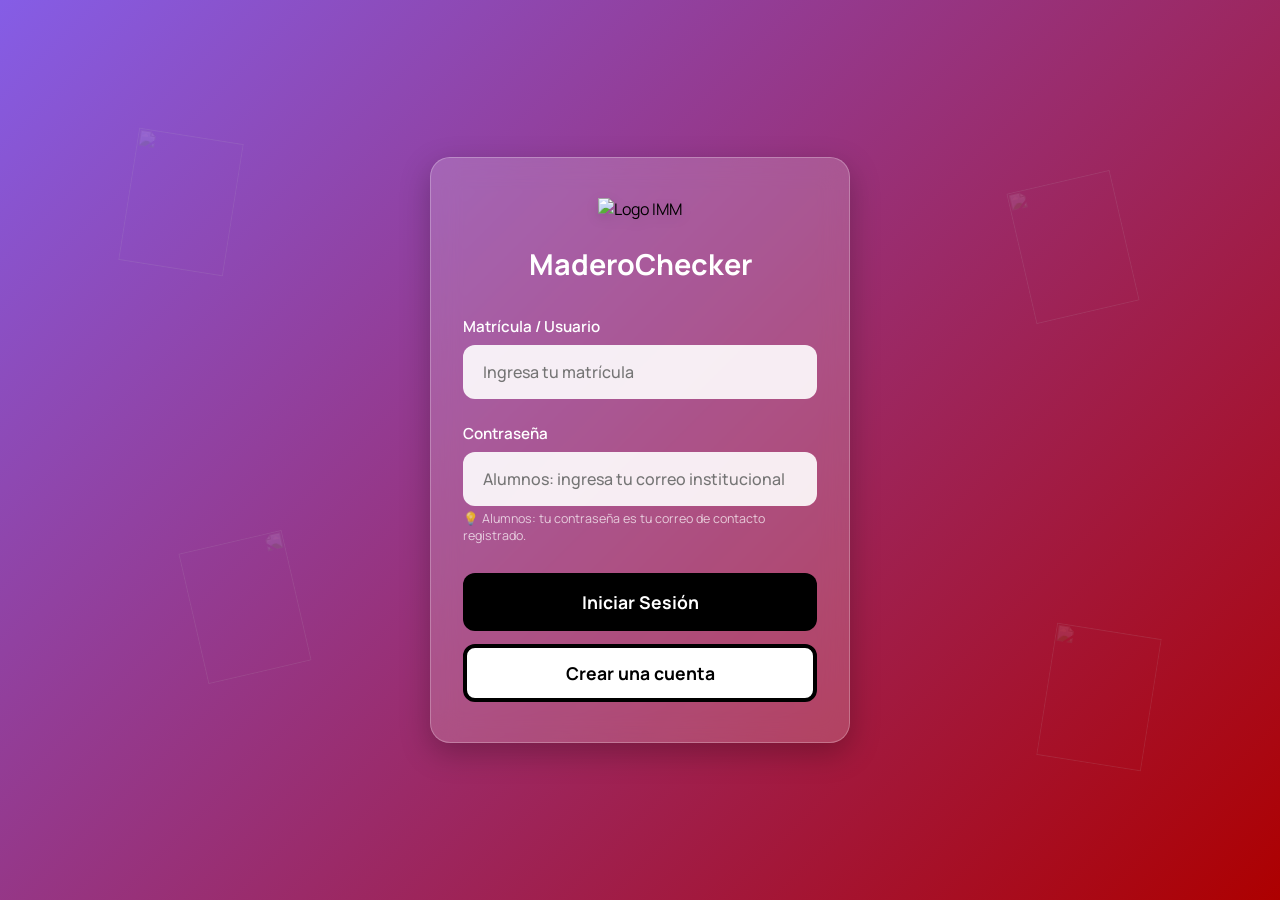
==== commit e6e9a574: "Add files via upload" ====
--- a/admin.html
+++ b/admin.html
@@ -360,7 +360,7 @@
   <!-- ══════════ SIDEBAR ══════════ -->
   <aside class="sidebar">
     <div class="sidebar-logo">
-      <img src="./home_files/ad0ab9a6c6a3c1caac40fecc3ba9fc1f.png" alt="logo">
+      <img src="https://immsec.neocities.org/IMM/IMM.png" alt="Logo IMM">
       <span>MaderoChecker</span>
     </div>
 
@@ -1077,14 +1077,30 @@
 // ════════════════════════════════════════
 let currentTeacherId = null;
 let currentClases    = [];
+let currentClasesConfig = {};
+let availableGroupsByGrade = {};
 let mmGradeFilter    = "";
 
-function abrirMaterias(id, nombre) {
+async function abrirMaterias(id, nombre) {
   currentTeacherId = id;
   document.getElementById("mm-nombre").textContent = nombre;
   document.getElementById("mm-id").value = id;
   const doc = cacheDocentes.find(d => d.id === id);
   currentClases = [...(doc?.Clases || [])];
+  currentClasesConfig = { ...(doc?.ClasesConfig || {}) };
+  availableGroupsByGrade = {};
+  const students = await db.collection("Usuarios").where("Rol", "==", "Alumno").get();
+  students.docs.forEach(student => {
+    const data = student.data();
+    const grade = String(data.Grado || "");
+    const group = String(data.Grupo || "").toUpperCase();
+    if (!grade || !group) return;
+    if (!availableGroupsByGrade[grade]) availableGroupsByGrade[grade] = new Set();
+    availableGroupsByGrade[grade].add(group);
+  });
+  Object.keys(availableGroupsByGrade).forEach(grade => {
+    availableGroupsByGrade[grade] = [...availableGroupsByGrade[grade]].sort();
+  });
   mmGradeFilter = "";
   document.querySelectorAll(".grade-tab").forEach(t => t.classList.toggle("active", !t.dataset.grade));
   renderSubjectGrid();
@@ -1121,9 +1137,11 @@
       label.querySelector("input").addEventListener("change", e => {
         if (e.target.checked) {
           if (!currentClases.includes(fullName)) currentClases.push(fullName);
+          currentClasesConfig[fullName] = currentClasesConfig[fullName] || { Modalidad: "regular", Grupos: [] };
           label.classList.add("checked");
         } else {
           currentClases = currentClases.filter(c => c !== fullName);
+          delete currentClasesConfig[fullName];
           label.classList.remove("checked");
         }
         renderAssignedTags();
@@ -1140,13 +1158,44 @@
     container.innerHTML = `<span style="font-size:0.82rem;color:#aaa;">Ninguna asignada aún</span>`;
     return;
   }
-  container.innerHTML = currentClases.map(c =>
-    `<span class="tag">${h(c)}<button onclick="removeClase('${c.replace(/'/g,"\\'")}')">×</button></span>`
-  ).join("");
+  container.innerHTML = currentClases.map(clase => {
+    const grade = clase.match(/\((\d)°\)/)?.[1] || "";
+    const config = currentClasesConfig[clase] || { Modalidad: "regular", Grupos: [] };
+    const groups = availableGroupsByGrade[grade] || [];
+    return `<div style="width:100%; padding:10px; border:1px solid #e5e7eb; border-radius:8px; margin-bottom:8px;">
+      <div style="display:flex; justify-content:space-between; gap:10px; align-items:center; flex-wrap:wrap;">
+        <strong>${h(clase)}</strong>
+        <button class="btn btn-red" onclick="removeClase('${clase.replace(/'/g,"\\'")}')">Quitar</button>
+      </div>
+      <label style="display:flex; align-items:center; gap:8px; margin-top:8px;">Modalidad
+        <select class="fselect" style="max-width:180px;" onchange="setClaseModalidad('${clase.replace(/'/g,"\\'")}', this.value)">
+          <option value="regular" ${config.Modalidad === "regular" ? "selected" : ""}>Regular</option>
+          <option value="espanol" ${config.Modalidad === "espanol" ? "selected" : ""}>Español</option>
+          <option value="bilingue" ${config.Modalidad === "bilingue" ? "selected" : ""}>Bilingüe</option>
+        </select>
+      </label>
+      <div style="margin-top:8px; font-size:0.85rem;">Grupos asignados:
+        ${groups.length ? groups.map(group => `<label style="display:inline-flex; align-items:center; gap:4px; margin:4px 8px 0 0;"><input type="checkbox" ${(config.Grupos || []).includes(group) ? "checked" : ""} onchange="toggleClaseGrupo('${clase.replace(/'/g,"\\'")}', '${group}', this.checked)">${h(group)}</label>`).join("") : `<span style="color:#9ca3af;">No hay alumnos registrados en este grado</span>`}
+      </div>
+    </div>`;
+  }).join("");
+}
+
+function setClaseModalidad(clase, modalidad) {
+  currentClasesConfig[clase] = { ...(currentClasesConfig[clase] || { Grupos: [] }), Modalidad: modalidad };
+}
+
+function toggleClaseGrupo(clase, grupo, enabled) {
+  const config = currentClasesConfig[clase] || { Modalidad: "regular", Grupos: [] };
+  const groups = new Set(config.Grupos || []);
+  if (enabled) groups.add(grupo);
+  else groups.delete(grupo);
+  currentClasesConfig[clase] = { ...config, Grupos: [...groups] };
 }
 
 function removeClase(name) {
   currentClases = currentClases.filter(c => c !== name);
+  delete currentClasesConfig[name];
   renderSubjectGrid();
   renderAssignedTags();
 }
@@ -1157,9 +1206,12 @@
   btn.disabled = true;
   btn.innerHTML = `<span class="spinner-sm"></span> Guardando…`;
   try {
-    await db.collection("Usuarios").doc(currentTeacherId).update({ Clases: currentClases });
+    await db.collection("Usuarios").doc(currentTeacherId).update({ Clases: currentClases, ClasesConfig: currentClasesConfig });
     const idx = cacheDocentes.findIndex(d => d.id === currentTeacherId);
-    if (idx !== -1) cacheDocentes[idx].Clases = [...currentClases];
+    if (idx !== -1) {
+      cacheDocentes[idx].Clases = [...currentClases];
+      cacheDocentes[idx].ClasesConfig = { ...currentClasesConfig };
+    }
     toast("Materias guardadas correctamente", "ok");
     closeModal("modal-materias");
     renderDocentes();
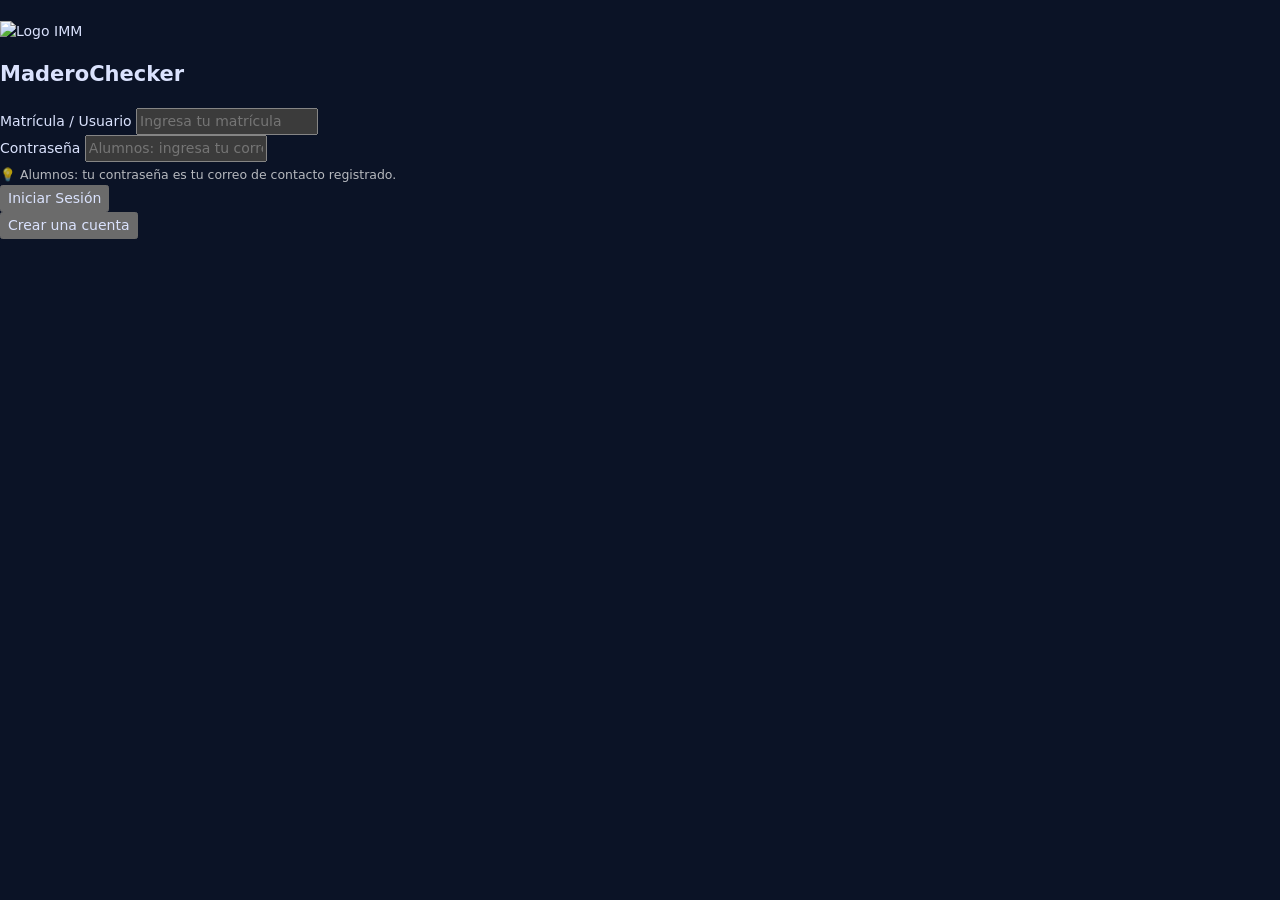
==== commit 5e08a04b: "Add files via upload" ====
--- a/admin.html
+++ b/admin.html
@@ -4,6 +4,9 @@
   <meta charset="UTF-8">
   <meta name="viewport" content="width=device-width, initial-scale=1.0">
   <title>MaderoChecker – Panel Administrativo</title>
+  <link rel="icon" type="image/png" href="ICONO%20Madero.png">
+  <link rel="apple-touch-icon" href="ICONO%20Madero.png">
+  <link rel="manifest" href="manifest.json">
   <link rel="preconnect" href="https://fonts.googleapis.com">
   <link rel="preconnect" href="https://fonts.gstatic.com" crossorigin>
   <link href="https://fonts.googleapis.com/css2?family=Inter:wght@400;500;600;700;800;900&display=swap" rel="stylesheet">
@@ -411,6 +414,14 @@
         <div class="nav-card-text">
           <span class="nav-card-title">Subir Salón</span>
           <span class="nav-card-sub">Importar CSV</span>
+        </div>
+      </button>
+
+      <button class="nav-card" data-panel="asesores">
+        <div class="nav-card-icon purple">📬</div>
+        <div class="nav-card-text">
+          <span class="nav-card-title">Asesores por salón</span>
+          <span class="nav-card-sub">Nombre y correo de contacto</span>
         </div>
       </button>
     </div>
@@ -628,6 +639,47 @@
         </div>
       </div>
 
+      <div class="panel" id="panel-asesores">
+        <div class="card">
+          <div class="card-header"><h2>📬 Asignar asesor a un salón</h2></div>
+          <div style="padding:1.4rem;">
+            <form id="advisor-assignment-form">
+              <div class="form-grid">
+                <div class="fgroup">
+                  <label for="advisor-grade">Grado *</label>
+                  <select class="fselect" id="advisor-grade" required>
+                    <option value="1">1ro de Secundaria</option><option value="2">2do de Secundaria</option><option value="3">3ro de Secundaria</option>
+                  </select>
+                </div>
+                <div class="fgroup">
+                  <label for="advisor-group">Grupo *</label>
+                  <select class="fselect" id="advisor-group" required>
+                    <option>A</option><option>B</option><option>C</option><option>D</option>
+                  </select>
+                </div>
+                <div class="fgroup">
+                  <label for="advisor-name">Nombre del asesor *</label>
+                  <input class="finput" id="advisor-name" required placeholder="Nombre completo">
+                </div>
+                <div class="fgroup">
+                  <label for="advisor-email">Correo del asesor *</label>
+                  <input class="finput" id="advisor-email" type="email" required placeholder="asesor@institucion.edu">
+                </div>
+              </div>
+              <button class="btn btn-primary btn-lg" type="submit" id="btn-save-advisor">Guardar asignación</button>
+            </form>
+          </div>
+        </div>
+        <div class="card" style="margin-top:1rem;">
+          <div class="card-header"><h2>Asesores asignados</h2></div>
+          <div class="table-wrap">
+            <table class="tbl"><thead><tr><th>Salón</th><th>Asesor</th><th>Correo</th><th>Acciones</th></tr></thead>
+              <tbody id="advisor-assignments"><tr class="tbl-empty"><td colspan="4">Cargando…</td></tr></tbody>
+            </table>
+          </div>
+        </div>
+      </div>
+
     </div><!-- /page-content -->
   </div><!-- /main -->
 </div><!-- /shell -->
@@ -710,6 +762,30 @@
   </div>
 </div>
 
+<!-- ═══ MODAL: CONFIGURAR OAUTH DEL DOCENTE ═══ -->
+<div class="modal-bg" id="modal-docente-oauth">
+  <div class="modal">
+    <div class="modal-head">
+      <h3>Configurar Gmail — <span id="teacher-oauth-name"></span></h3>
+      <button class="modal-close" onclick="closeModal('modal-docente-oauth')">×</button>
+    </div>
+    <div class="modal-body">
+      <input type="hidden" id="teacher-oauth-id">
+      <div class="fgroup">
+        <label for="teacher-oauth-client-id">ID de cliente OAuth de Gmail</label>
+        <input class="finput" id="teacher-oauth-client-id" type="text" autocomplete="off" placeholder="123456789.apps.googleusercontent.com">
+      </div>
+      <p style="font-size:.82rem;color:var(--muted);margin-top:10px;">Este ID es público y no es una contraseña; se guarda en el perfil del docente para que esté disponible al cambiar de equipo. Cada docente sigue autorizando su propia cuenta de Google al enviar. No pegues aquí secretos ni tokens. Configura los orígenes permitidos en Google Cloud y restringe en las reglas de Firestore quién puede modificar este perfil.</p>
+      <p id="teacher-oauth-status" role="status" style="font-size:.82rem;color:var(--muted);margin-top:8px;"></p>
+    </div>
+    <div class="modal-foot">
+      <button class="btn btn-red" onclick="closeModal('modal-docente-oauth')">Cancelar</button>
+      <button class="btn btn-primary btn-lg" id="btn-save-teacher-oauth" type="button" onclick="saveTeacherOAuthClientId()">Guardar ID</button>
+    </div>
+  </div>
+</div>
+
+<script src="pwa.js"></script>
 <script src="https://www.gstatic.com/firebasejs/10.8.0/firebase-app-compat.js"></script>
 <script src="https://www.gstatic.com/firebasejs/10.8.0/firebase-firestore-compat.js"></script>
 <script src="firebase-init.js"></script>
@@ -796,7 +872,8 @@
   alumnos:     { title: "Gestión de Alumnos",         sub: "Filtra por grado y grupo",               chip: "🎓 Alumnos"     },
   docentes:    { title: "Docentes & Tutores",          sub: "Asigna materias y roles",               chip: "👨‍🏫 Docentes"   },
   manual:      { title: "Registrar Manualmente",      sub: "Añade un usuario directamente",          chip: "✏️ Manual"      },
-  csv:         { title: "Subir Salón (CSV)",           sub: "Importación masiva de alumnos",          chip: "📁 CSV"         }
+  csv:         { title: "Subir Salón (CSV)",           sub: "Importación masiva de alumnos",          chip: "📁 CSV"         },
+  asesores:    { title: "Asesores por salón",          sub: "Asigna nombre y correo a cada grupo",   chip: "📬 Asesores"    }
 };
 
 document.querySelectorAll(".nav-card[data-panel]").forEach(btn => {
@@ -819,6 +896,7 @@
 let cacheAlumnos     = [];
 let cacheDocentes    = [];
 let cacheSolicitudes = [];
+let cacheAsesores    = [];
 let almGradeFilter   = "";
 let almGroupFilter   = "";
 let rolFilter        = "";
@@ -845,11 +923,19 @@
       ...ds1.docs.map(d => ({ id: d.id, ...d.data() })),
       ...ds2.docs.map(d => ({ id: d.id, ...d.data() }))
     ];
+    try {
+      const asesorSnap = await db.collection("Asesores").get();
+      cacheAsesores = asesorSnap.docs.map(d => ({ id: d.id, ...d.data() }));
+    } catch (error) {
+      cacheAsesores = [];
+      toast("No se pudieron cargar los asesores: " + error.message, "err");
+    }
 
     updateStats();
     renderSolicitudes();
     renderAlumnos();
     renderDocentes();
+    renderAsesores();
   } catch (e) {
     toast("Error cargando datos: " + e.message, "err");
     console.error(e);
@@ -864,6 +950,78 @@
   document.getElementById("nb-alm").textContent = cacheAlumnos.length;
   document.getElementById("nb-doc").textContent = cacheDocentes.length;
 }
+
+function renderAsesores() {
+  const tbody = document.getElementById("advisor-assignments");
+  if (!cacheAsesores.length) {
+    tbody.innerHTML = `<tr class="tbl-empty"><td colspan="4">No hay asesores asignados todavía.</td></tr>`;
+    return;
+  }
+  tbody.innerHTML = cacheAsesores
+    .sort((a, b) => a.id.localeCompare(b.id, "es", { numeric: true }))
+    .map(advisor => `<tr>
+      <td><strong>${h(advisor.id)}</strong></td>
+      <td>${h(advisor.Nombre || "—")}</td>
+      <td>${h(advisor.Correo || "—")}</td>
+      <td><button class="btn btn-gray" data-advisor-edit="${h(advisor.id)}">Editar</button>
+      <button class="btn btn-red" data-advisor-delete="${h(advisor.id)}">Eliminar</button></td>
+    </tr>`).join("");
+}
+
+document.getElementById("advisor-assignments").addEventListener("click", event => {
+  const editButton = event.target.closest("[data-advisor-edit]");
+  const deleteButton = event.target.closest("[data-advisor-delete]");
+  if (editButton) editAdvisor(editButton.dataset.advisorEdit);
+  if (deleteButton) deleteAdvisor(deleteButton.dataset.advisorDelete);
+});
+
+function editAdvisor(salon) {
+  const advisor = cacheAsesores.find(item => item.id === salon);
+  if (!advisor) return;
+  document.getElementById("advisor-grade").value = salon.charAt(0);
+  document.getElementById("advisor-group").value = salon.slice(1);
+  document.getElementById("advisor-name").value = advisor.Nombre || "";
+  document.getElementById("advisor-email").value = advisor.Correo || "";
+  document.getElementById("advisor-name").focus();
+}
+
+async function deleteAdvisor(salon) {
+  if (!confirm(`¿Eliminar la asignación del asesor para ${salon}?`)) return;
+  try {
+    await db.collection("Asesores").doc(salon).delete();
+    cacheAsesores = cacheAsesores.filter(item => item.id !== salon);
+    renderAsesores();
+    toast(`Se eliminó el asesor de ${salon}`, "ok");
+  } catch (error) {
+    toast("No se pudo eliminar la asignación: " + error.message, "err");
+  }
+}
+
+document.getElementById("advisor-assignment-form").addEventListener("submit", async event => {
+  event.preventDefault();
+  const salon = `${document.getElementById("advisor-grade").value}${document.getElementById("advisor-group").value}`;
+  const nombre = document.getElementById("advisor-name").value.trim();
+  const correo = document.getElementById("advisor-email").value.trim();
+  const button = document.getElementById("btn-save-advisor");
+  if (!nombre || !/^[^\s@]+@[^\s@]+\.[^\s@]+$/.test(correo)) {
+    toast("Escribe el nombre del asesor y un correo válido.", "warn");
+    return;
+  }
+  button.disabled = true;
+  try {
+    const assignment = { Salon: salon, Nombre: nombre, Correo: correo, Actualizado: new Date().toISOString() };
+    await db.collection("Asesores").doc(salon).set(assignment);
+    cacheAsesores = [...cacheAsesores.filter(item => item.id !== salon), { id: salon, ...assignment }];
+    renderAsesores();
+    toast(`Asesor asignado al salón ${salon}`, "ok");
+    document.getElementById("advisor-name").value = "";
+    document.getElementById("advisor-email").value = "";
+  } catch (error) {
+    toast("No se pudo guardar la asignación: " + error.message, "err");
+  } finally {
+    button.disabled = false;
+  }
+});
 
 // ════════════════════════════════════════
 // RENDER SOLICITUDES
@@ -988,10 +1146,65 @@
       <td style="max-width:220px;">${materiasHtml}</td>
       <td style="display:flex;gap:5px;">
         <button class="btn btn-purple" onclick="abrirMaterias('${d.id}','${h(d.Nombre)}')">📚 Materias</button>
+        <button class="btn btn-purple" type="button" data-teacher-oauth="${h(d.id)}" title="Configurar el ID de cliente OAuth de Gmail">${d.GmailOAuthClientId ? "Gmail ✓" : "Gmail OAuth"}</button>
         <button class="btn btn-red" onclick="darBaja('Usuarios','${d.id}')">✕ Baja</button>
       </td>
     </tr>`;
   }).join("");
+  tbody.querySelectorAll("[data-teacher-oauth]").forEach(button => {
+    button.addEventListener("click", () => openTeacherOAuthSetup(button.dataset.teacherOauth));
+  });
+}
+
+function openTeacherOAuthSetup(teacherId) {
+  const teacher = cacheDocentes.find(item => item.id === teacherId);
+  if (!teacher) {
+    toast("No se encontró el perfil del docente.", "err");
+    return;
+  }
+  document.getElementById("teacher-oauth-id").value = teacher.id;
+  document.getElementById("teacher-oauth-name").textContent = teacher.Nombre || teacher.id;
+  document.getElementById("teacher-oauth-client-id").value = teacher.GmailOAuthClientId || "";
+  document.getElementById("teacher-oauth-status").textContent = "";
+  openModal("modal-docente-oauth");
+}
+
+async function saveTeacherOAuthClientId() {
+  const teacherId = document.getElementById("teacher-oauth-id").value;
+  const clientId = document.getElementById("teacher-oauth-client-id").value.trim();
+  const button = document.getElementById("btn-save-teacher-oauth");
+  const status = document.getElementById("teacher-oauth-status");
+  if (clientId && !/^[0-9]+-[a-z0-9-]+\.apps\.googleusercontent\.com$/i.test(clientId)) {
+    toast("Escribe un ID de cliente OAuth web válido.", "warn");
+    return;
+  }
+  if (!teacherId) {
+    toast("No se encontró el docente que se va a actualizar.", "err");
+    return;
+  }
+  button.disabled = true;
+  button.textContent = "Guardando…";
+  try {
+    const updates = clientId
+      ? { GmailOAuthClientId: clientId }
+      : { GmailOAuthClientId: firebase.firestore.FieldValue.delete() };
+    await db.collection("Usuarios").doc(teacherId).update(updates);
+    const teacher = cacheDocentes.find(item => item.id === teacherId);
+    if (teacher) {
+      if (clientId) teacher.GmailOAuthClientId = clientId;
+      else delete teacher.GmailOAuthClientId;
+    }
+    renderDocentes();
+    status.textContent = clientId ? "ID de cliente guardado en el perfil del docente." : "Configuración OAuth eliminada.";
+    toast(clientId ? "ID de cliente OAuth guardado." : "Configuración OAuth eliminada.", "ok");
+    closeModal("modal-docente-oauth");
+  } catch (error) {
+    status.textContent = "No se pudo guardar la configuración.";
+    toast("Error al guardar el ID OAuth: " + error.message, "err");
+  } finally {
+    button.disabled = false;
+    button.textContent = "Guardar ID";
+  }
 }
 
 document.querySelectorAll("[data-rol-filter]").forEach(btn => {
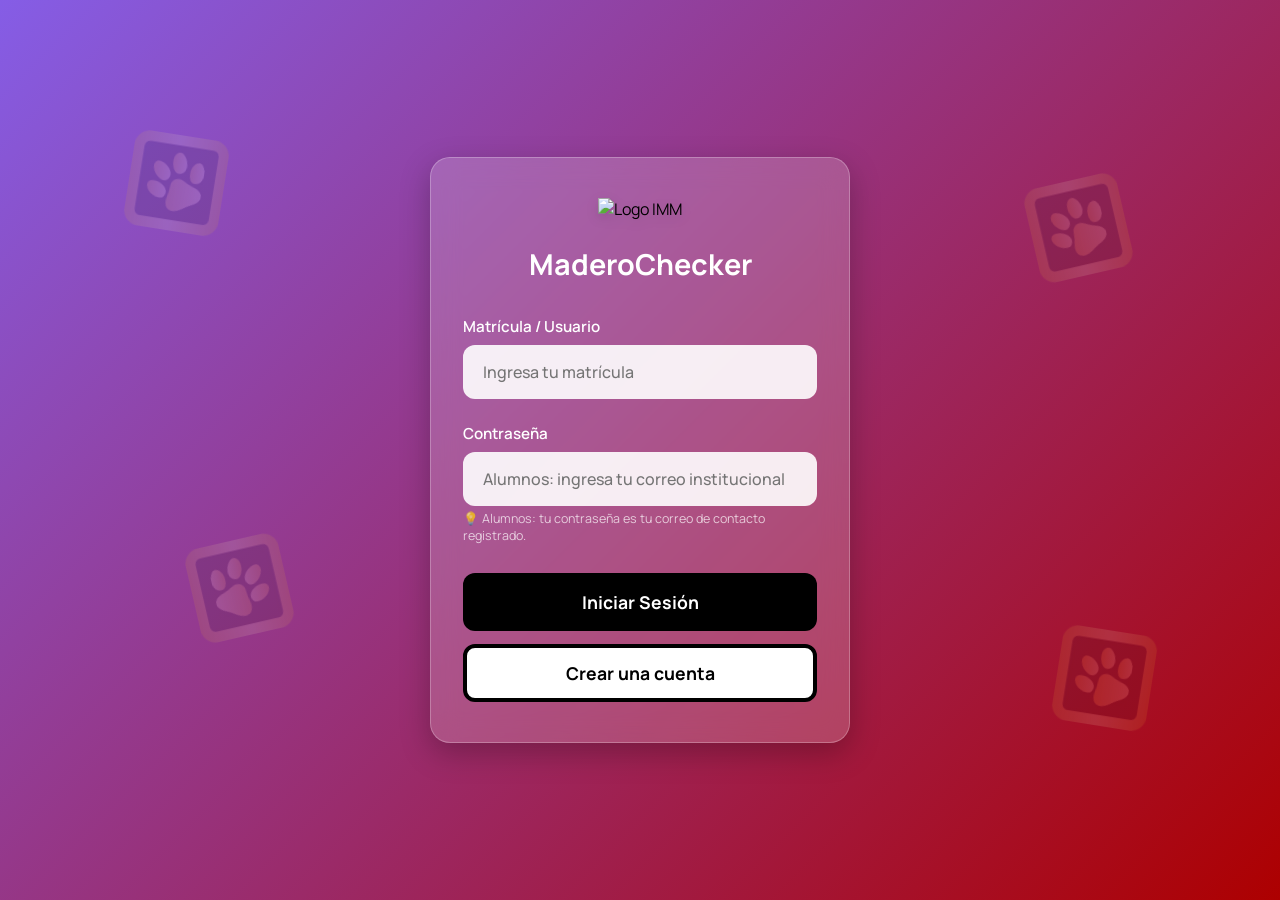
==== commit bb04bc62: "Add files via upload" ====
--- a/admin.html
+++ b/admin.html
@@ -665,6 +665,12 @@
                   <label for="advisor-email">Correo del asesor *</label>
                   <input class="finput" id="advisor-email" type="email" required placeholder="asesor@institucion.edu">
                 </div>
+                <div class="fgroup">
+                  <label for="advisor-teacher">Docente tutor de la app (opcional)</label>
+                  <select class="fselect" id="advisor-teacher">
+                    <option value="">Asignación manual / sin tutor de la app</option>
+                  </select>
+                </div>
               </div>
               <button class="btn btn-primary btn-lg" type="submit" id="btn-save-advisor">Guardar asignación</button>
             </form>
@@ -805,15 +811,15 @@
 const SUBJECTS = {
   "1": [
     "Matemáticas I","Español I","Educación Física I","Formación Cívica y Ética I",
-    "Historia I","Geografía","Smart Mind I","Informática I","Inglés I","Artes I","Biología"
+    "Historia I","Geografía","Smart Mind I","Informática I","Inglés I","Artes I","Biología","Tutoría I"
   ],
   "2": [
     "Matemáticas II","Español II","Educación Física II","Formación Cívica y Ética II",
-    "Historia II","Smart Mind II","Informática II","Inglés II","Artes II","Física"
+    "Historia II","Smart Mind II","Informática II","Inglés II","Artes II","Física","Tutoría II"
   ],
   "3": [
     "Matemáticas III","Español III","Educación Física III","Formación Cívica y Ética III",
-    "Historia III","Smart Mind III","Informática III","Inglés III","Artes III","Química"
+    "Historia III","Smart Mind III","Informática III","Inglés III","Artes III","Química","Tutoría III"
   ]
 };
 const GRADE_LABELS = {
@@ -936,6 +942,7 @@
     renderAlumnos();
     renderDocentes();
     renderAsesores();
+    renderTutorOptions();
   } catch (e) {
     toast("Error cargando datos: " + e.message, "err");
     console.error(e);
@@ -968,6 +975,21 @@
     </tr>`).join("");
 }
 
+function renderTutorOptions(selectedId = "") {
+  const select = document.getElementById("advisor-teacher");
+  const tutors = cacheDocentes.filter(teacher => teacher.Rol === "Docente (tutor)");
+  select.innerHTML = `<option value="">Asignación manual / sin tutor de la app</option>` +
+    tutors.map(teacher => `<option value="${h(teacher.id)}">${h(teacher.Nombre || teacher.id)} · ${h(teacher.Correo || "sin correo")}</option>`).join("");
+  select.value = tutors.some(teacher => teacher.id === selectedId) ? selectedId : "";
+}
+
+document.getElementById("advisor-teacher").addEventListener("change", event => {
+  const teacher = cacheDocentes.find(item => item.id === event.target.value);
+  if (!teacher) return;
+  document.getElementById("advisor-name").value = teacher.Nombre || "";
+  document.getElementById("advisor-email").value = teacher.Correo || "";
+});
+
 document.getElementById("advisor-assignments").addEventListener("click", event => {
   const editButton = event.target.closest("[data-advisor-edit]");
   const deleteButton = event.target.closest("[data-advisor-delete]");
@@ -982,13 +1004,26 @@
   document.getElementById("advisor-group").value = salon.slice(1);
   document.getElementById("advisor-name").value = advisor.Nombre || "";
   document.getElementById("advisor-email").value = advisor.Correo || "";
+  renderTutorOptions(advisor.TutorId || "");
   document.getElementById("advisor-name").focus();
 }
 
 async function deleteAdvisor(salon) {
   if (!confirm(`¿Eliminar la asignación del asesor para ${salon}?`)) return;
   try {
-    await db.collection("Asesores").doc(salon).delete();
+    const advisor = cacheAsesores.find(item => item.id === salon);
+    const batch = db.batch();
+    batch.delete(db.collection("Asesores").doc(salon));
+    if (advisor?.TutorId) {
+      batch.update(db.collection("Usuarios").doc(advisor.TutorId), {
+        SalonesTutor: firebase.firestore.FieldValue.arrayRemove(salon)
+      });
+    }
+    await batch.commit();
+    if (advisor?.TutorId) {
+      const teacher = cacheDocentes.find(item => item.id === advisor.TutorId);
+      if (teacher) teacher.SalonesTutor = (teacher.SalonesTutor || []).filter(room => room !== salon);
+    }
     cacheAsesores = cacheAsesores.filter(item => item.id !== salon);
     renderAsesores();
     toast(`Se eliminó el asesor de ${salon}`, "ok");
@@ -1000,8 +1035,10 @@
 document.getElementById("advisor-assignment-form").addEventListener("submit", async event => {
   event.preventDefault();
   const salon = `${document.getElementById("advisor-grade").value}${document.getElementById("advisor-group").value}`;
-  const nombre = document.getElementById("advisor-name").value.trim();
-  const correo = document.getElementById("advisor-email").value.trim();
+  const teacherId = document.getElementById("advisor-teacher").value;
+  const teacher = cacheDocentes.find(item => item.id === teacherId);
+  const nombre = teacher ? teacher.Nombre || "" : document.getElementById("advisor-name").value.trim();
+  const correo = teacher ? teacher.Correo || "" : document.getElementById("advisor-email").value.trim();
   const button = document.getElementById("btn-save-advisor");
   if (!nombre || !/^[^\s@]+@[^\s@]+\.[^\s@]+$/.test(correo)) {
     toast("Escribe el nombre del asesor y un correo válido.", "warn");
@@ -1009,13 +1046,38 @@
   }
   button.disabled = true;
   try {
-    const assignment = { Salon: salon, Nombre: nombre, Correo: correo, Actualizado: new Date().toISOString() };
-    await db.collection("Asesores").doc(salon).set(assignment);
+    const previous = cacheAsesores.find(item => item.id === salon);
+    const assignment = {
+      Salon: salon,
+      Nombre: nombre,
+      Correo: correo,
+      TutorId: teacherId || null,
+      Actualizado: new Date().toISOString()
+    };
+    const batch = db.batch();
+    batch.set(db.collection("Asesores").doc(salon), assignment);
+    if (previous?.TutorId && previous.TutorId !== teacherId) {
+      batch.update(db.collection("Usuarios").doc(previous.TutorId), {
+        SalonesTutor: firebase.firestore.FieldValue.arrayRemove(salon)
+      });
+    }
+    if (teacherId) {
+      batch.update(db.collection("Usuarios").doc(teacherId), {
+        SalonesTutor: firebase.firestore.FieldValue.arrayUnion(salon)
+      });
+    }
+    await batch.commit();
+    if (previous?.TutorId && previous.TutorId !== teacherId) {
+      const previousTeacher = cacheDocentes.find(item => item.id === previous.TutorId);
+      if (previousTeacher) previousTeacher.SalonesTutor = (previousTeacher.SalonesTutor || []).filter(room => room !== salon);
+    }
+    if (teacher) teacher.SalonesTutor = [...new Set([...(teacher.SalonesTutor || []), salon])];
     cacheAsesores = [...cacheAsesores.filter(item => item.id !== salon), { id: salon, ...assignment }];
     renderAsesores();
     toast(`Asesor asignado al salón ${salon}`, "ok");
     document.getElementById("advisor-name").value = "";
     document.getElementById("advisor-email").value = "";
+    document.getElementById("advisor-teacher").value = "";
   } catch (error) {
     toast("No se pudo guardar la asignación: " + error.message, "err");
   } finally {
@@ -1419,11 +1481,73 @@
   btn.disabled = true;
   btn.innerHTML = `<span class="spinner-sm"></span> Guardando…`;
   try {
-    await db.collection("Usuarios").doc(currentTeacherId).update({ Clases: currentClases, ClasesConfig: currentClasesConfig });
     const idx = cacheDocentes.findIndex(d => d.id === currentTeacherId);
+    const teacher = cacheDocentes[idx];
+    const tutoringSubjects = currentClases.filter(clase => /^Tutoría/i.test(clase));
+    const tutorSalons = teacher?.Rol === "Docente (tutor)" && tutoringSubjects.length
+      ? [...new Set(tutoringSubjects.flatMap(clase => {
+        const grade = clase.match(/\((\d)°\)/)?.[1];
+        const groups = currentClasesConfig[clase]?.Grupos || [];
+        return grade ? groups.map(group => `${grade}${group}`) : [];
+      }))]
+      : (teacher?.SalonesTutor || []);
+    const previousTutorSalons = teacher?.Rol === "Docente (tutor)"
+      ? cacheAsesores.filter(item => item.TutorId === currentTeacherId)
+      : [];
+    const removedSalons = previousTutorSalons.filter(item => !tutorSalons.includes(item.id));
+    const batch = db.batch();
+    batch.update(db.collection("Usuarios").doc(currentTeacherId), {
+      Clases: currentClases,
+      ClasesConfig: currentClasesConfig,
+      ...(teacher?.Rol === "Docente (tutor)" ? { SalonesTutor: tutorSalons } : {})
+    });
+    const formerTutorRooms = new Map();
+    if (teacher?.Rol === "Docente (tutor)" && tutoringSubjects.length) {
+      removedSalons.forEach(item => batch.set(db.collection("Asesores").doc(item.id), { TutorId: null }, { merge: true }));
+      tutorSalons.forEach(salon => {
+        const previous = cacheAsesores.find(item => item.id === salon);
+        const update = {
+          Salon: salon,
+          Nombre: teacher.Nombre || previous?.Nombre || "",
+          Correo: teacher.Correo || previous?.Correo || "",
+          TutorId: currentTeacherId,
+          Actualizado: new Date().toISOString()
+        };
+        if (previous?.TutorId && previous.TutorId !== currentTeacherId) {
+          const rooms = formerTutorRooms.get(previous.TutorId) || [];
+          formerTutorRooms.set(previous.TutorId, [...rooms, salon]);
+        }
+        batch.set(db.collection("Asesores").doc(salon), update, { merge: true });
+      });
+      formerTutorRooms.forEach((rooms, teacherId) => {
+        batch.update(db.collection("Usuarios").doc(teacherId), {
+          SalonesTutor: firebase.firestore.FieldValue.arrayRemove(...rooms)
+        });
+      });
+    }
+    await batch.commit();
     if (idx !== -1) {
       cacheDocentes[idx].Clases = [...currentClases];
       cacheDocentes[idx].ClasesConfig = { ...currentClasesConfig };
+      if (teacher?.Rol === "Docente (tutor)") cacheDocentes[idx].SalonesTutor = tutorSalons;
+    }
+    formerTutorRooms.forEach((rooms, teacherId) => {
+      const formerTeacher = cacheDocentes.find(item => item.id === teacherId);
+      if (formerTeacher) formerTeacher.SalonesTutor = (formerTeacher.SalonesTutor || []).filter(room => !rooms.includes(room));
+    });
+    if (teacher?.Rol === "Docente (tutor)" && tutoringSubjects.length) {
+      const refreshed = new Map(cacheAsesores.map(item => [item.id, item]));
+      tutorSalons.forEach(salon => refreshed.set(salon, {
+        ...(refreshed.get(salon) || {}),
+        id: salon,
+        Salon: salon,
+        Nombre: teacher.Nombre || "",
+        Correo: teacher.Correo || "",
+        TutorId: currentTeacherId
+      }));
+      removedSalons.forEach(item => refreshed.set(item.id, { ...item, TutorId: null }));
+      cacheAsesores = [...refreshed.values()];
+      renderAsesores();
     }
     toast("Materias guardadas correctamente", "ok");
     closeModal("modal-materias");
